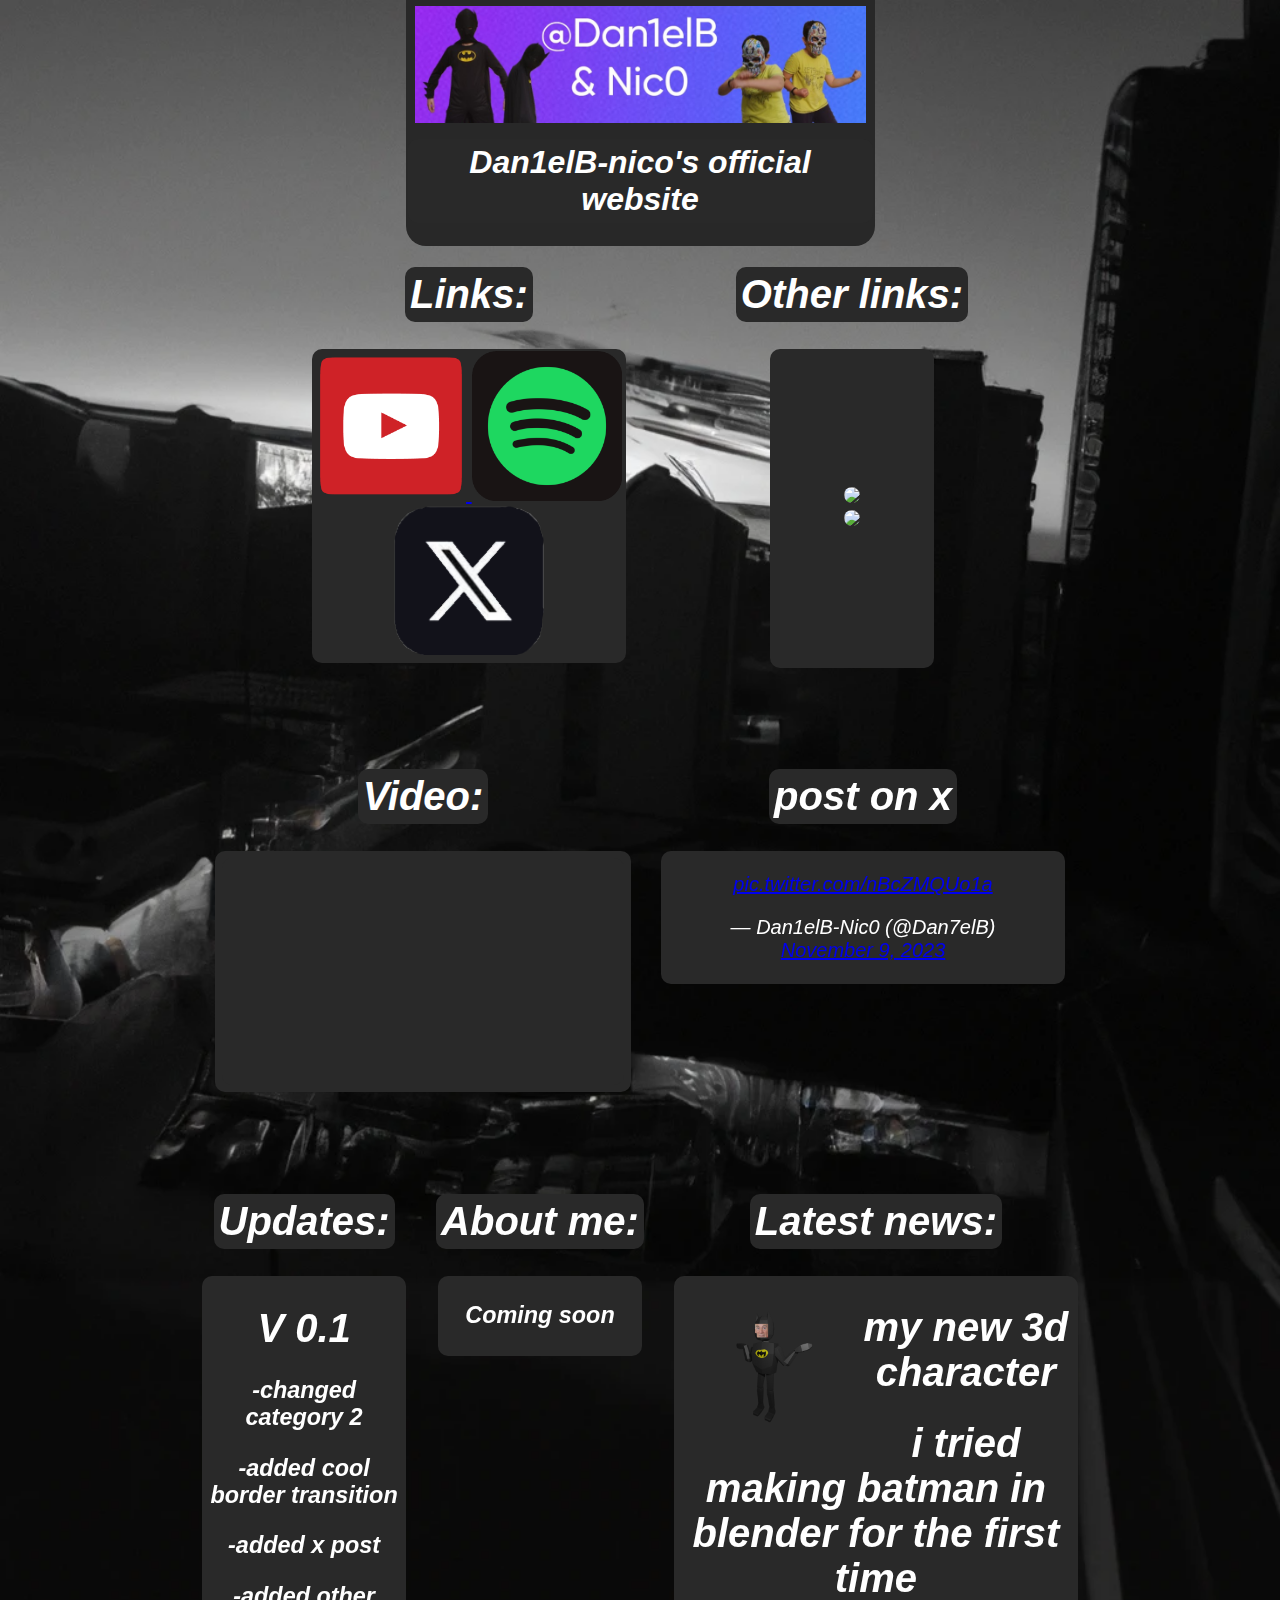
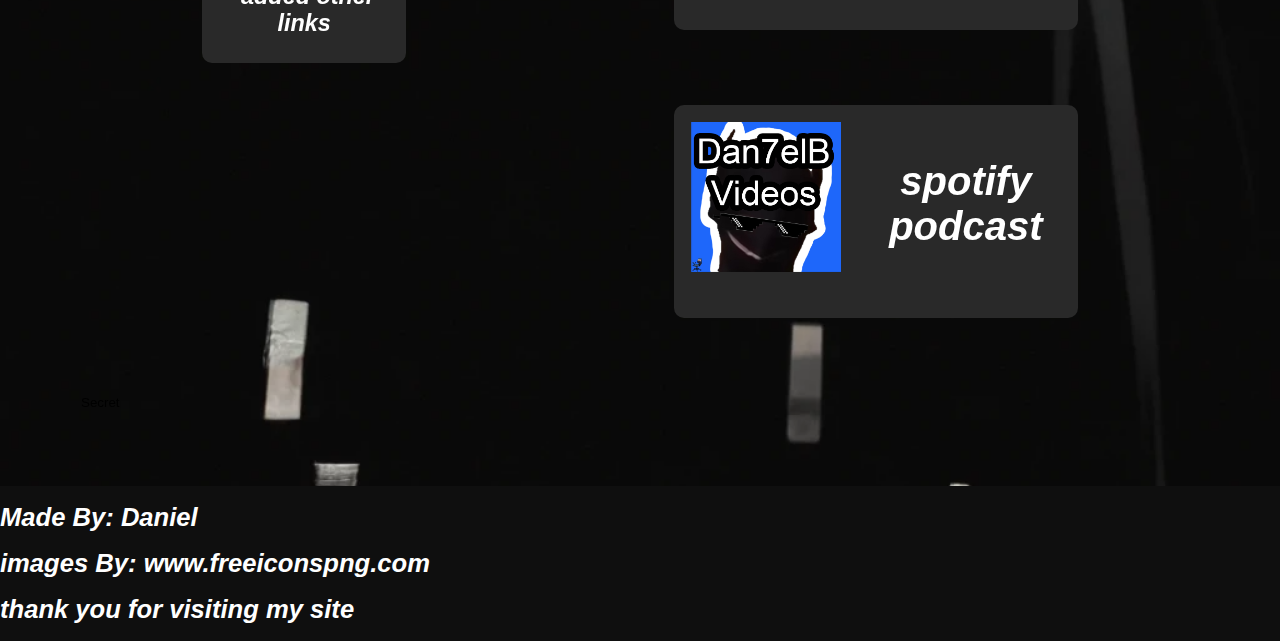
==== index.html @ 4e2b0eb5 "Update index.html" ====
<!DOCTYPE html>
<html>
<head>
  <title>Ufficial Website</title>
  <link rel="stylesheet" href="Storage/style.css">
</head>
<body>
  <header>
    <div class="margin3">
      <div class="div div1">
        <img src="Storage\Image\Banner.png" class="banner"></img>
        <h1 class="h1-important">Dan1elB-nico's official website</h1>
      </div>
    </div>
  </header>


  <main>
    <div class="art1">
      <div>
        <article>
          <h1 class="h1-important">Links:</h1>
        </article>


        <article>
          <div class="div div2">
            <a href="https://www.youtube.com/@Dan7elB">
              <img class="width" src="Storage\Image\youtube.png"></img>
            </a>
    
            <a href="https://open.spotify.com/user/kzgckiv419z70sb6kxlit9yr6">
              <img class="width" src="Storage\Image\spotify.png"></img>
            </a>

            <a href=" https://twitter.com/Dan7elB">
              <img class="width" src="Storage\Image\X.png"></img>
            </a>
            
          </div>
        </article>
       
      </div>

      <div class="margin2"></div>

      <div>
        <article>
          <h1 class="h1-important">Other links:</h1>
        </article>


        <article>
          <div class="div div8">
            <a href="https://open.spotify.com/show/6SaqHewLfD5gN9LzG7LWIS">
              <img class="width" src="https://i.scdn.co/image/ab67656300005f1f519f0939d4ef1edc9ee8c615"></img>
            </a>
    
            <a href="https://open.spotify.com/show/2igpweg3qX6PG7zAoNG6PL">
              <img class="width" src="https://i.scdn.co/image/ab67656300005f1f2e270c939f137bf1d97981a3"></img>
            </a>
            
          </div>
        </article>
        <div class="margin1"></div>
      </div>

    </div>

    <div class="art1">
      <div>
        <article>
          <h1 class="h1-important">Video:</h1>
        </article>

        <article class="div h1-important">
          <iframe class="iframe" title="YouTube video player"; frameborder="0"; src="https://www.youtube-nocookie.com/embed/dFrKfbM5sV0?si=D0dLoiXI0415oM3V" allow="accelerometer; clipboard-write; encrypted-media; gyroscope; picture-in-picture; web-share;" allowfullscreen></iframe>
        </article>
        <div class="margin1"></div>
      </div>

      <div>
        <article>
          <h1 class="h1-important">post on x</h1>
        </article>
        <article>
          <div class="div, div7">
            <blockquote class="twitter-tweet"><p lang="zxx" dir="ltr"><a href="https://t.co/nBcZMQUo1a">pic.twitter.com/nBcZMQUo1a</a></p>&mdash; Dan1elB-Nic0 (@Dan7elB) <a href="https://twitter.com/Dan7elB/status/1722598465379660147?ref_src=twsrc%5Etfw">November 9, 2023</a></blockquote> <script async src="https://platform.twitter.com/widgets.js" charset="utf-8"></script>
          </div>
        </article>
      </div>
    </div>


    <div class="art1">
      <div>
        <article>
          <h1 class="h1-important">Updates:</h1>
        </article>
        <article>
          <div class="div div6">
            <h1>V 0.1</h1>
            <h3>-changed category 2</h3>
            <h3>-added cool border transition</h3>
            <h3>-added x post</h3>
            <h3>-added other links</h3>
          </div>
          </article>
      </div>


      <div>
        <article>
          <h1 class="h1-important">About me:</h1>
        </article>
        <article>
          <div class="div div6">
            <h3>Coming soon</h3>
          </div>
        </article>
      </div>


      <div>
        <article>
          <h1 class="h1-important">Latest news:</h1>
        </article>

        <article>
          <div class="div div3">
            <a href="https://twitter.com/Dan7elB/status/1718539584403882373">
              <img class="img" src="Storage/Image/Idk.png"></img>
            </a>
            <h1>my new 3d character</h1>
            <h1>i tried making batman in blender for the first time</h1>
          </div>
        </article>

        <div class="margin1"></div>

        <article>
          <div class="div div3">
            <a href="https://open.spotify.com/show/2igpweg3qX6PG7zAoNG6PL">
              <img class="img" src="Storage/Image/spotify podcast.png"></img>
            </a>
            <h1 class="padding1">spotify podcast</h1>
            <h1></h1>
          </div>
        </article>
      </div>
      
    </div>
  </main>

  <div class="margin1">
    <button onclick="secret()"  class="secretButton">Secret</button>
  </div>



  <footer>
    <div class="art2">
      <div>
        <h1>Made By: Daniel</h1>
        <h1>images By: www.freeiconspng.com</h1>
      </div>
      <div>
        <h1>thank you for visiting my site</h1>

      </div>
  </div>
  </footer> 
  <script type="text/javascript" src="Storage/script.js"></script>
</body>
</html>
---- Storage/style.css ----
body{
    color: white;
    font-family: Arial;
    background-image:url("Image/Background2.png");
    background-size: cover;
    background-repeat: no-repeat;
    font-style: italic;
    margin: 0;
    background-attachment: fixed;
  }


  article{
    font-size: 20px;

    display: flex;
    justify-content: center;
    align-items: center;
    flex-direction: column;
    text-align: center;
  }
  footer{
    background-color: rgb(15,15,15);
    overflow: hidden;
    font-size: 80%;
  }

  .center{
    align-items:center;
    display:flex;
    justify-content:center;
    float:center;
    text-align: center;
  }
  .banner{
    height: 117px;
    position: relative;
    top: 10px;
    left: 7px;
    object-fit: cover;
  }
  .art1{
    gap: 30px;
    display: flex;
    justify-content: center;
    flex-wrap: wrap;
  }

  .div1{
    background-color: rgb(40,40,40);
    width:465px;
    padding: 0;
    border-bottom-left-radius: 20px;
    border-bottom-right-radius: 20px;
    transition: all 0.3s ease-in-out;
  }

  .div{
    border: 2px solid transparent;
    transition: all 0.3s ease;
  }

  .div:hover{
    border-color: #fff;

  } 

  .div2{
    background-color: rgb(41, 41, 41);
    width:310px;
    height: 310px;
    border-radius: 10px;
  }
  
  .div3{
    background-color: rgb(41, 41, 41);
    width:400px;
    border-radius: 10px;
    flex: wrap;
  }
  
  .div_6{
    display: flex;
    justify-content: center;
    flex-direction: column;
  }

  .div6{
    background-color: rgb(41, 41, 41);
    text-align: center;
    border-radius: 10px;
    width:200px;
    padding-top: 1px;
    padding-bottom: 1px;
  }

  .div7{
    background-color: rgb(41, 41, 41);
    text-align: center;
    border-radius: 10px;
    width: 400px;
    border: 2px solid transparent;;
  }
  .div8{
    display: flex;
    justify-content: center;
    align-items: center;
    flex-direction:column;
    flex-wrap: wrap;
    height: 315px;
    width: 160px;
    background-color: rgb(41, 41, 41);
    border-radius: 10px;
  }
  .img{
    width: 150px; 
    float:left; 
    padding: 15px;
  }
  .h1-important{
    background-color: rgb(41, 41, 41);
    padding: 5px;
    text-align: center;
    border-radius: 10px;
  }
  .iframe{ 
    width: 400px;
    height: 225px;
    background-color: rgb(41, 41, 41);
    padding: 1px;
    border-radius: 10px;
  }
  .padding1{
    padding-top: 25px;
    padding-bottom: 40px;
  }
  .padding2{
    background-color: red;
  }
  .margin1{
    margin: 75px;
  }
  .margin2{
    margin: 25px;
  }
  .margin3{
    display: flex;
    align-items:center;
    justify-content:center;
    height: 240px;
    overflow: visible;
  }
  .width{
    width: 150px;
    border-radius: 20px;
  }
  .h1-important{
    text-align: center;
  }
  .img2{
    position: absolute;
    top: 0px;
  }

  .secretButton{
    background-color: transparent;
    border: none;
  }
  .awidth{
    width: 180px;
  }
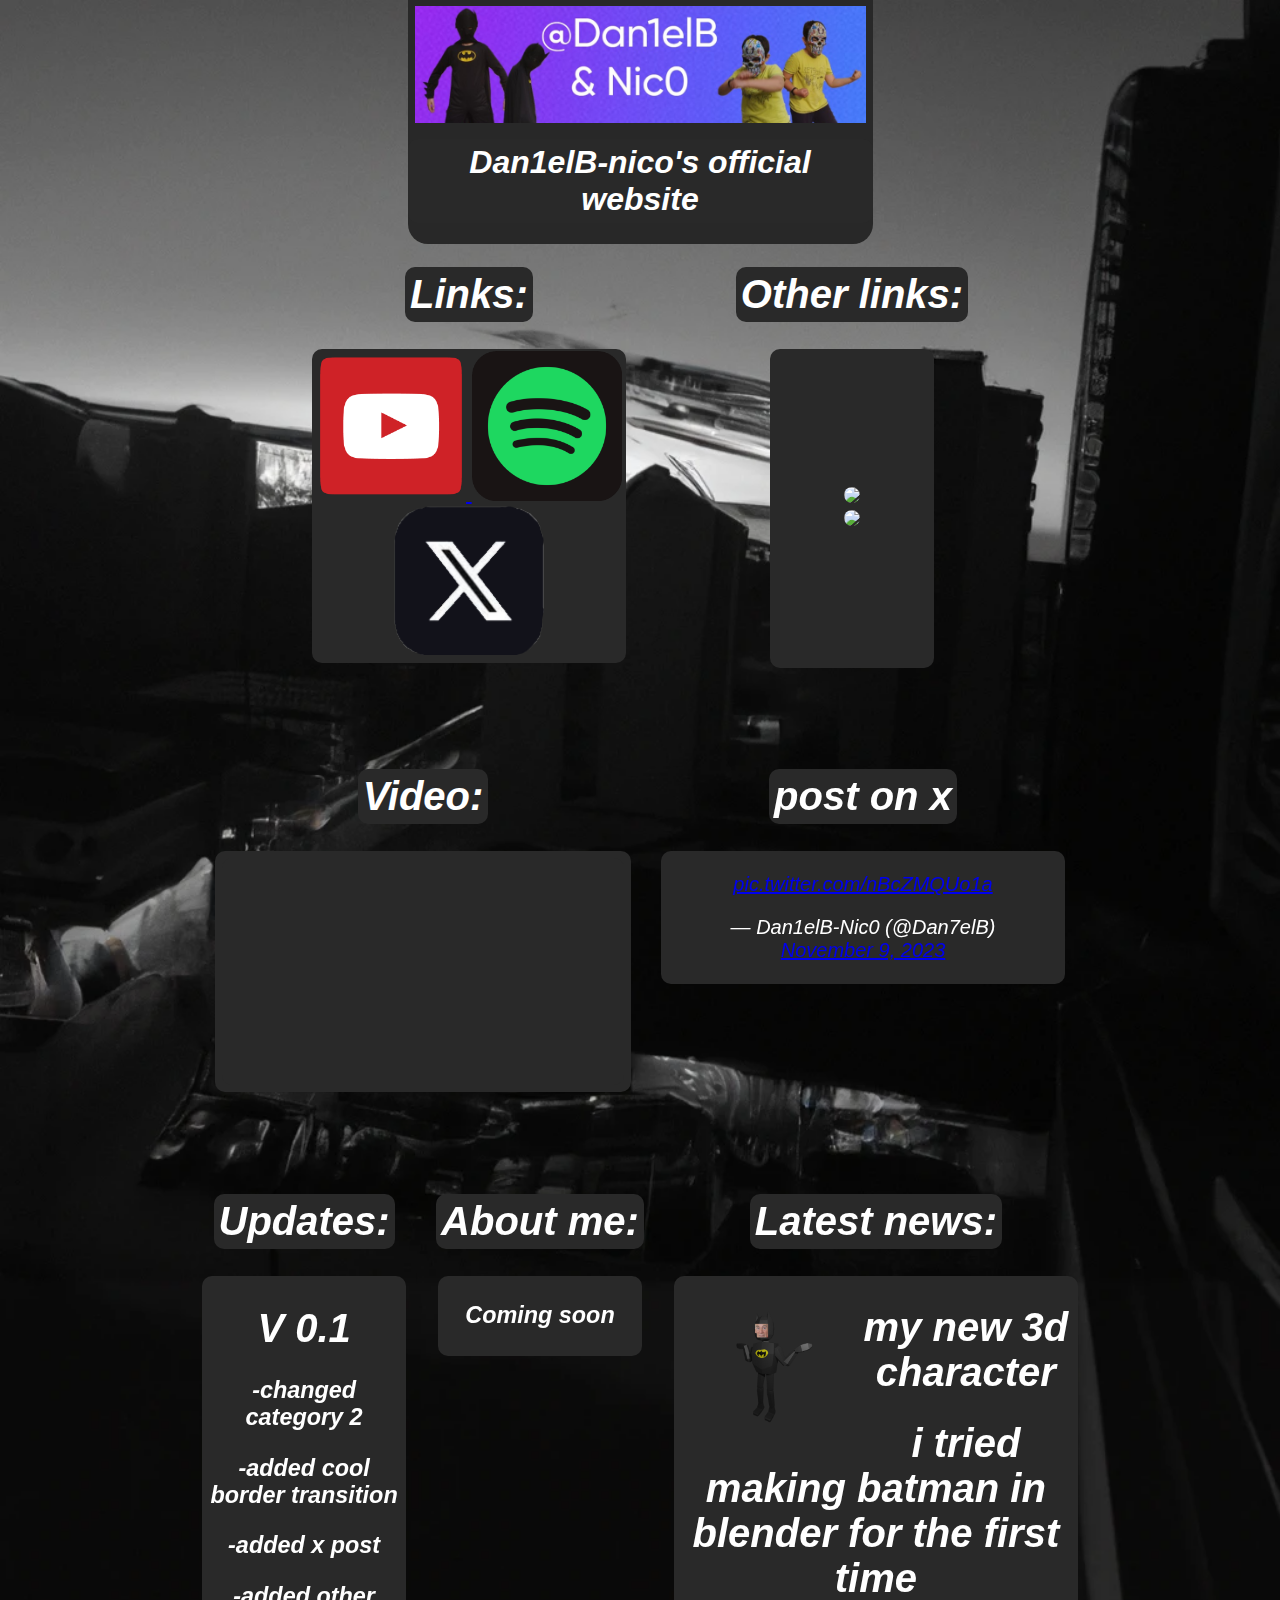
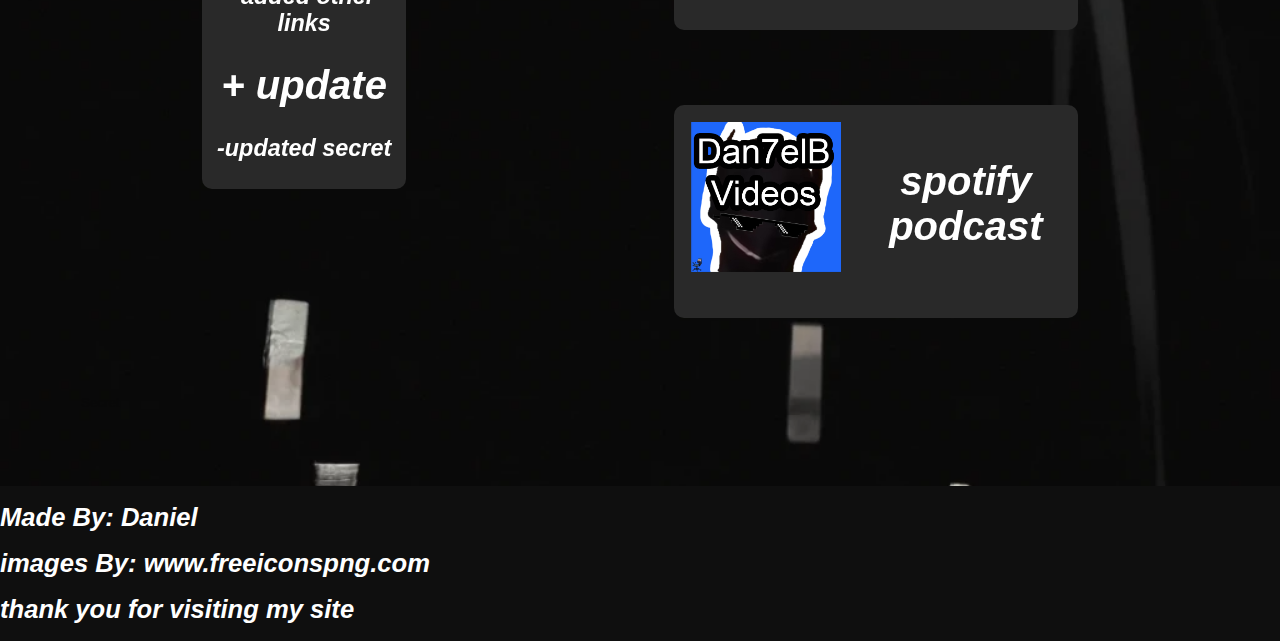
==== commit cb72e12d: "Add files via upload" ====
--- a/index.html
+++ b/index.html
@@ -7,7 +7,7 @@
 <body>
   <header>
     <div class="margin3">
-      <div class="div div1">
+      <div class="div1">
         <img src="Storage\Image\Banner.png" class="banner"></img>
         <h1 class="h1-important">Dan1elB-nico's official website</h1>
       </div>
@@ -16,8 +16,8 @@
 
 
   <main>
-    <div class="art1">
-      <div>
+    <div class="art1"> <!-- 1 -->
+      <div> <!-- links -->
         <article>
           <h1 class="h1-important">Links:</h1>
         </article>
@@ -44,7 +44,7 @@
 
       <div class="margin2"></div>
 
-      <div>
+      <div>  <!-- other links -->
         <article>
           <h1 class="h1-important">Other links:</h1>
         </article>
@@ -67,8 +67,8 @@
 
     </div>
 
-    <div class="art1">
-      <div>
+    <div class="art1"> <!-- 2 -->
+      <div> <!-- video -->
         <article>
           <h1 class="h1-important">Video:</h1>
         </article>
@@ -79,7 +79,7 @@
         <div class="margin1"></div>
       </div>
 
-      <div>
+      <div> <!-- post -->
         <article>
           <h1 class="h1-important">post on x</h1>
         </article>
@@ -91,9 +91,8 @@
       </div>
     </div>
 
-
-    <div class="art1">
-      <div>
+    <div class="art1"> <!-- 3 -->
+      <div> <!-- updates -->
         <article>
           <h1 class="h1-important">Updates:</h1>
         </article>
@@ -104,12 +103,14 @@
             <h3>-added cool border transition</h3>
             <h3>-added x post</h3>
             <h3>-added other links</h3>
+            <h1>+ update</h1>
+            <h3>-updated secret</h3>
           </div>
           </article>
       </div>
 
 
-      <div>
+      <div> <!-- about me -->
         <article>
           <h1 class="h1-important">About me:</h1>
         </article>
@@ -121,7 +122,7 @@
       </div>
 
 
-      <div>
+      <div> <!-- news -->
         <article>
           <h1 class="h1-important">Latest news:</h1>
         </article>
@@ -153,7 +154,7 @@
   </main>
 
   <div class="margin1">
-    <button onclick="secret()"  class="secretButton">Secret</button>
+    <button onclick="secret()" class="secretButton">Secret</button>
   </div>
 
 
@@ -172,4 +173,4 @@
   </footer> 
   <script type="text/javascript" src="Storage/script.js"></script>
 </body>
-</html>
+</html>--- a/Storage/style.css
+++ b/Storage/style.css
@@ -64,8 +64,7 @@
     border-color: #fff;
 
   } 
-
-  .div2{
+  .div2{ 
     background-color: rgb(41, 41, 41);
     width:310px;
     height: 310px;
@@ -165,6 +164,7 @@
   .secretButton{
     background-color: transparent;
     border: none;
+    opacity: 0.1;
   }
   .awidth{
     width: 180px;
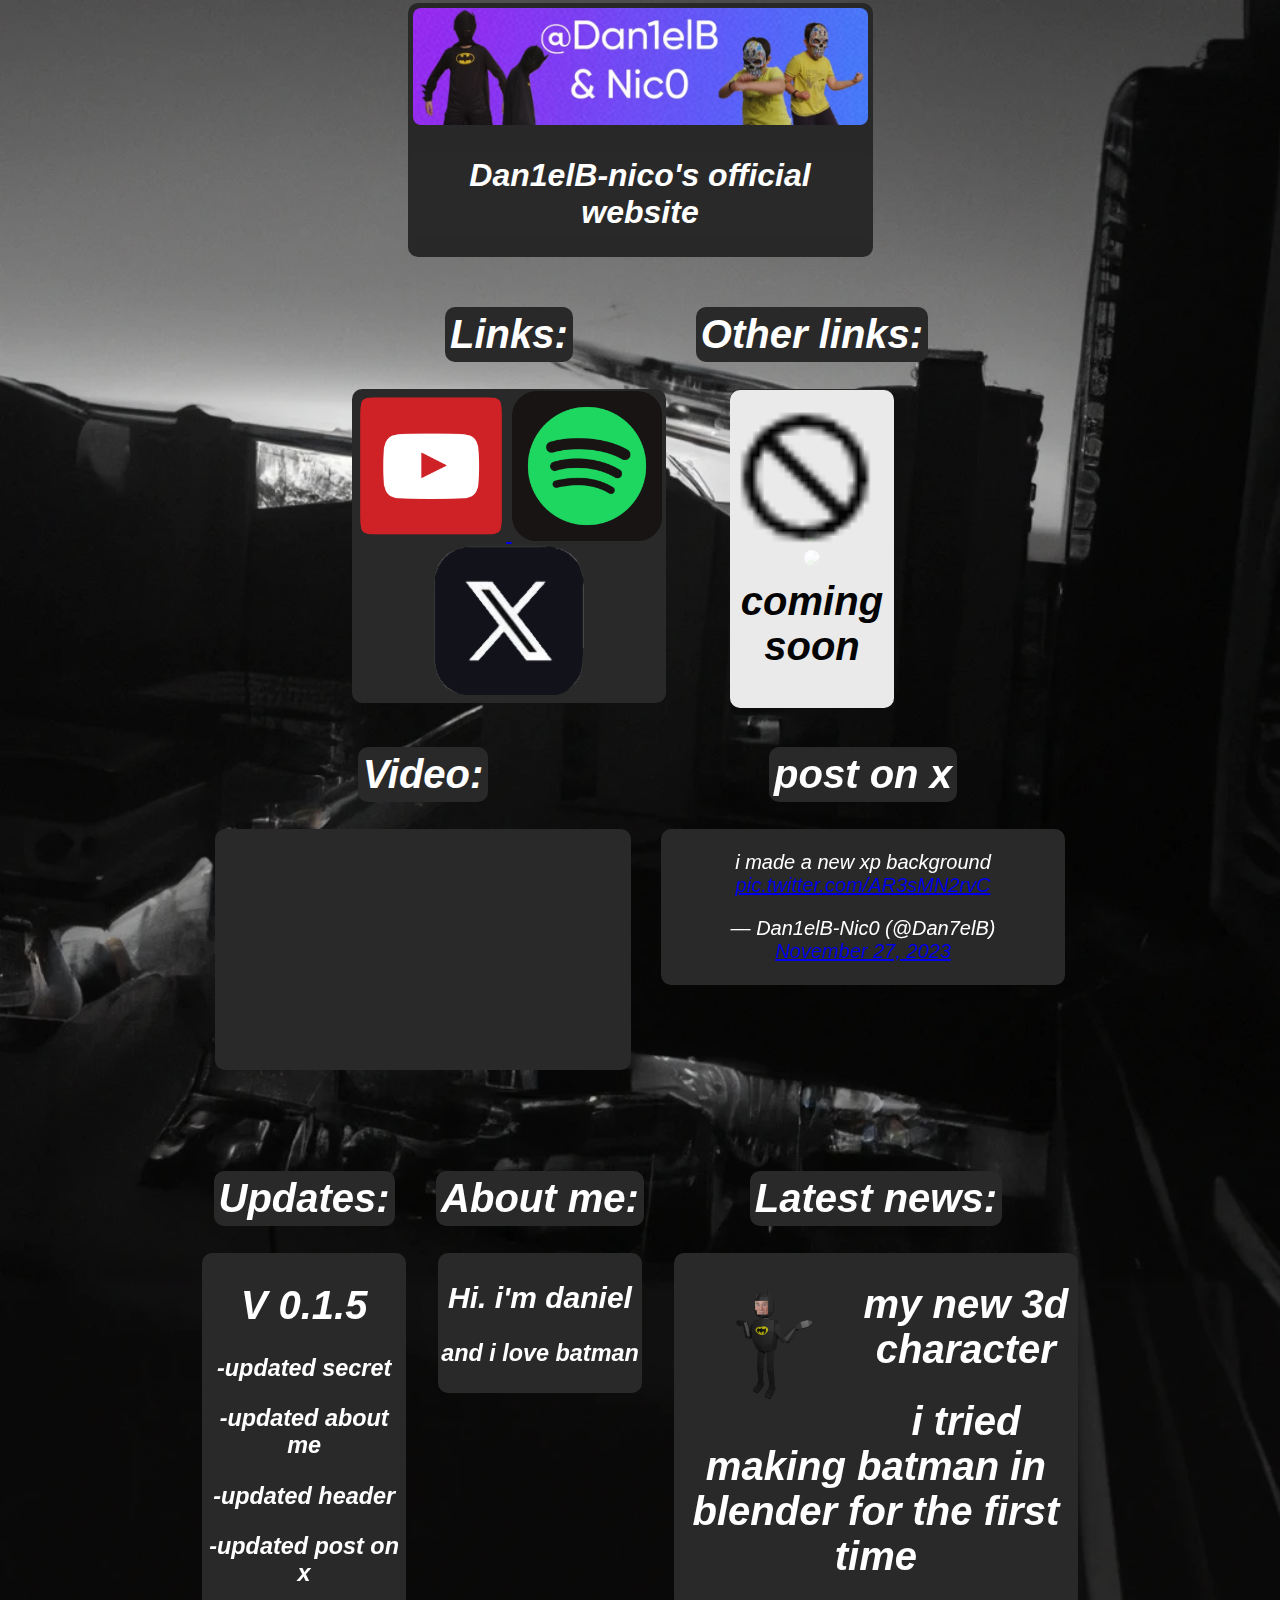
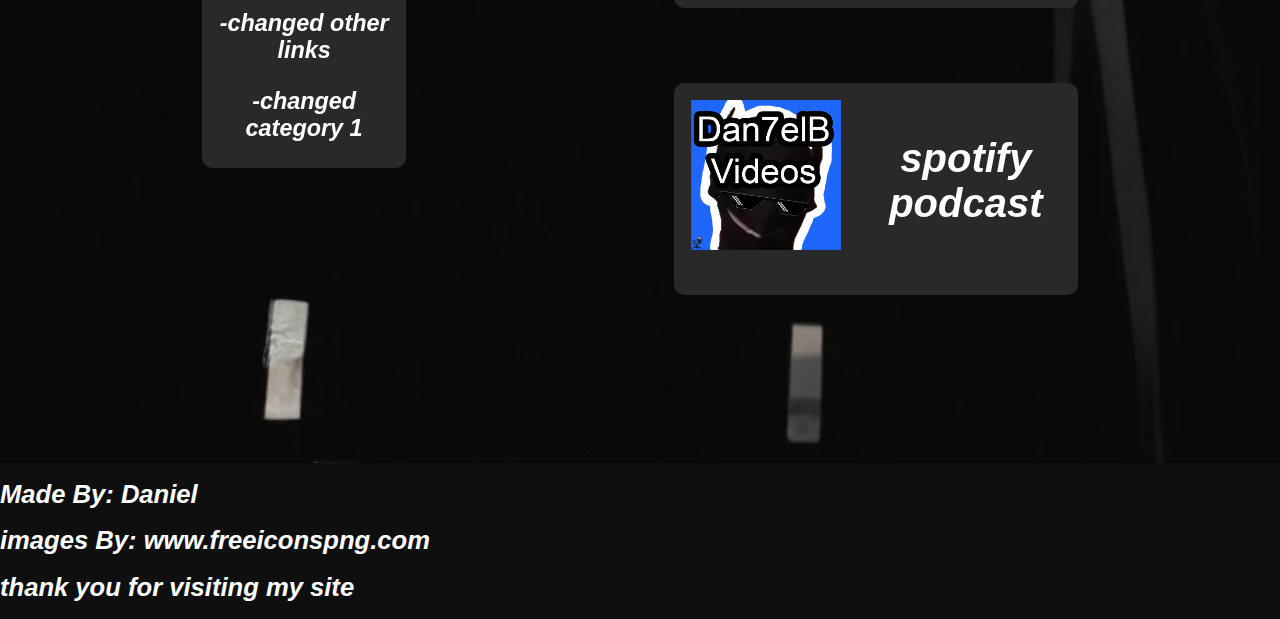
==== commit f30c0fb4: "Add files via upload" ====
--- a/index.html
+++ b/index.html
@@ -26,15 +26,15 @@
         <article>
           <div class="div div2">
             <a href="https://www.youtube.com/@Dan7elB">
-              <img class="width" src="Storage\Image\youtube.png"></img>
+              <img class="link_img" src="Storage\Image\youtube.png"></img>
             </a>
     
             <a href="https://open.spotify.com/user/kzgckiv419z70sb6kxlit9yr6">
-              <img class="width" src="Storage\Image\spotify.png"></img>
+              <img class="link_img" src="Storage\Image\spotify.png"></img>
             </a>
 
             <a href=" https://twitter.com/Dan7elB">
-              <img class="width" src="Storage\Image\X.png"></img>
+              <img class="link_img" src="Storage\Image\X.png"></img>
             </a>
             
           </div>
@@ -42,9 +42,7 @@
        
       </div>
 
-      <div class="margin2"></div>
-
-      <div>  <!-- other links -->
+      <div class="special_div8">  <!-- other links -->
         <article>
           <h1 class="h1-important">Other links:</h1>
         </article>
@@ -52,17 +50,22 @@
 
         <article>
           <div class="div div8">
-            <a href="https://open.spotify.com/show/6SaqHewLfD5gN9LzG7LWIS">
-              <img class="width" src="https://i.scdn.co/image/ab67656300005f1f519f0939d4ef1edc9ee8c615"></img>
+            <a href="#">
+              <img class="link_img" src="https://i.scdn.co/image/ab67656300005f1f519f0939d4ef1edc9ee8c615"></img>
             </a>
     
-            <a href="https://open.spotify.com/show/2igpweg3qX6PG7zAoNG6PL">
-              <img class="width" src="https://i.scdn.co/image/ab67656300005f1f2e270c939f137bf1d97981a3"></img>
+            <a href="#">
+              <img class="link_img" src="https://i.scdn.co/image/ab67656300005f1f2e270c939f137bf1d97981a3"></img>
             </a>
             
           </div>
+
+          <div class="blockblack1">
+            <img class="blockblack1_img" src="Storage/Image/block_icon.png">
+            <h1>coming soon</h1>
+          </div>
         </article>
-        <div class="margin1"></div>
+
       </div>
 
     </div>
@@ -84,8 +87,8 @@
           <h1 class="h1-important">post on x</h1>
         </article>
         <article>
-          <div class="div, div7">
-            <blockquote class="twitter-tweet"><p lang="zxx" dir="ltr"><a href="https://t.co/nBcZMQUo1a">pic.twitter.com/nBcZMQUo1a</a></p>&mdash; Dan1elB-Nic0 (@Dan7elB) <a href="https://twitter.com/Dan7elB/status/1722598465379660147?ref_src=twsrc%5Etfw">November 9, 2023</a></blockquote> <script async src="https://platform.twitter.com/widgets.js" charset="utf-8"></script>
+          <div class="div div9">
+            <blockquote class="twitter-tweet"><p lang="en" dir="ltr">i made a new xp background <a href="https://t.co/AR3sMN2rvC">pic.twitter.com/AR3sMN2rvC</a></p>&mdash; Dan1elB-Nic0 (@Dan7elB) <a href="https://twitter.com/Dan7elB/status/1729193395720171766?ref_src=twsrc%5Etfw">November 27, 2023</a></blockquote> <script async src="https://platform.twitter.com/widgets.js" charset="utf-8"></script>
           </div>
         </article>
       </div>
@@ -98,13 +101,13 @@
         </article>
         <article>
           <div class="div div6">
-            <h1>V 0.1</h1>
-            <h3>-changed category 2</h3>
-            <h3>-added cool border transition</h3>
-            <h3>-added x post</h3>
-            <h3>-added other links</h3>
-            <h1>+ update</h1>
+            <h1>V 0.1.5</h1>
             <h3>-updated secret</h3>
+            <h3>-updated about me</h3>
+            <h3>-updated header</h3>
+            <h3>-updated post on x</h3>
+            <h3>-changed other links</h3>
+            <h3>-changed category 1</h3>
           </div>
           </article>
       </div>
@@ -116,7 +119,8 @@
         </article>
         <article>
           <div class="div div6">
-            <h3>Coming soon</h3>
+            <h2>Hi. i'm daniel</h2>
+            <h3>and i love batman</h3>
           </div>
         </article>
       </div>
--- a/Storage/style.css
+++ b/Storage/style.css
@@ -7,12 +7,23 @@
     font-style: italic;
     margin: 0;
     background-attachment: fixed;
-  }
-
-
+	
+  }
+
+  main{
+	margin-top: 40px;
+  }
+
+  header{
+	position: relative;
+    top: 10px;
+    left: 0;
+    -webkit-box-shadow: 0px #000000; 
+	border: 30px;
+  }
+  
   article{
     font-size: 20px;
-
     display: flex;
     justify-content: center;
     align-items: center;
@@ -33,10 +44,10 @@
     text-align: center;
   }
   .banner{
+    border-radius: 8px;
     height: 117px;
     position: relative;
-    top: 10px;
-    left: 7px;
+    margin: 5px;
     object-fit: cover;
   }
   .art1{
@@ -47,11 +58,15 @@
   }
 
   .div1{
+    display: flex;
+    justify-content: center;
+    flex-direction: column;
+
+    margin: 10px;
+
     background-color: rgb(40,40,40);
     width:465px;
-    padding: 0;
-    border-bottom-left-radius: 20px;
-    border-bottom-right-radius: 20px;
+    border-radius: 10px;
     transition: all 0.3s ease-in-out;
   }
 
@@ -92,13 +107,10 @@
     padding-top: 1px;
     padding-bottom: 1px;
   }
-
-  .div7{
-    background-color: rgb(41, 41, 41);
-    text-align: center;
-    border-radius: 10px;
-    width: 400px;
-    border: 2px solid transparent;;
+  .twitter-tweet{
+    text-align: center;
+    border-radius: 10px;
+    
   }
   .div8{
     display: flex;
@@ -111,6 +123,14 @@
     background-color: rgb(41, 41, 41);
     border-radius: 10px;
   }
+
+  .div9{
+    background-color: rgb(41, 41, 41);
+    width:400px;
+    border-radius: 10px;
+    flex: wrap;
+  }
+
   .img{
     width: 150px; 
     float:left; 
@@ -149,16 +169,35 @@
     height: 240px;
     overflow: visible;
   }
-  .width{
+  .link_img{
+    border-radius: 20px;
     width: 150px;
-    border-radius: 20px;
+
   }
   .h1-important{
     text-align: center;
   }
-  .img2{
-    position: absolute;
-    top: 0px;
+
+  .blockblack1{
+    display: flex;
+    justify-content: center;
+    flex-direction: column;
+    text-align: center;
+    color:  black;
+    opacity: 0.9;
+    background-color: rgb(255, 255, 255);
+    width: 150px;
+    height: 150px;
+    position: relative;
+    top: -318px;
+    
+    height: 318px;
+    width: 164px;
+    border-radius: 10px;
+  }
+  .blockblack1_img{
+    width: 150px;
+    height: 150px;
   }
 
   .secretButton{
@@ -168,4 +207,7 @@
   }
   .awidth{
     width: 180px;
+  }
+  .special_div8{
+    height: 440px;
   }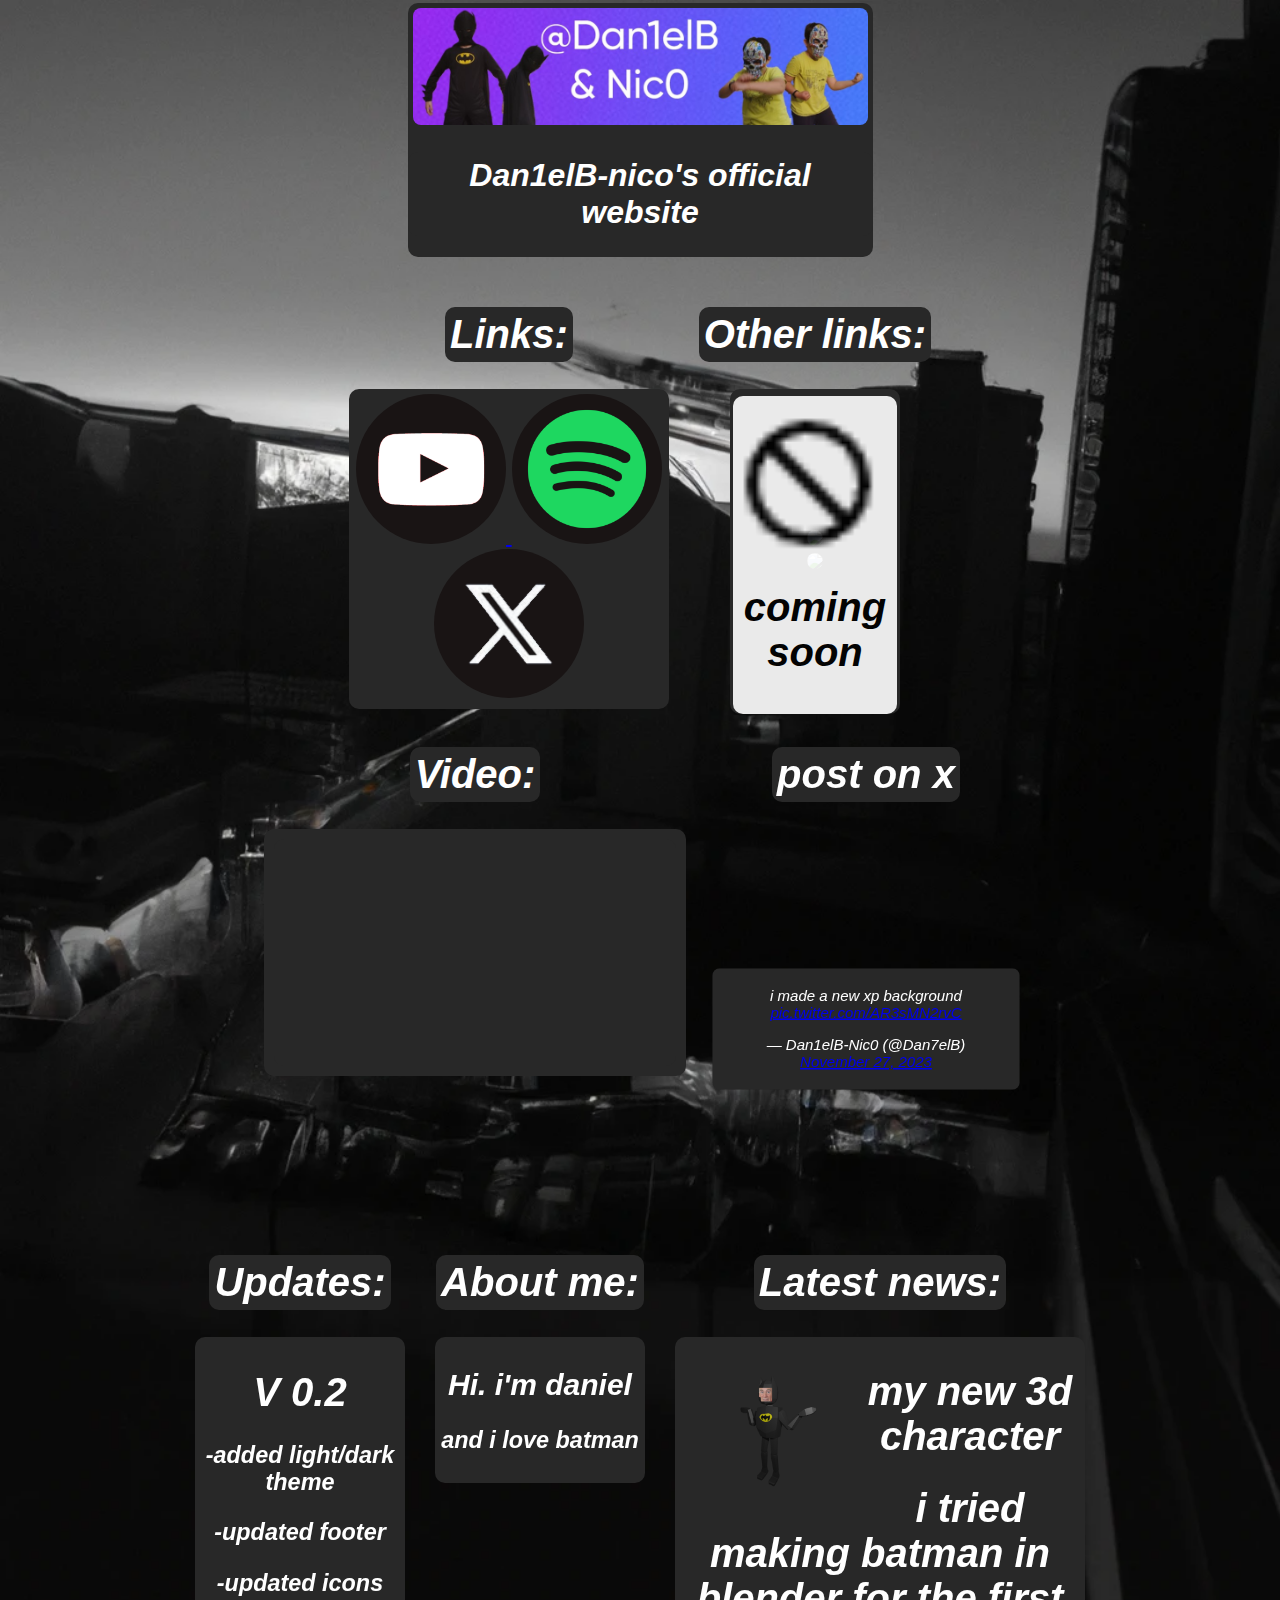
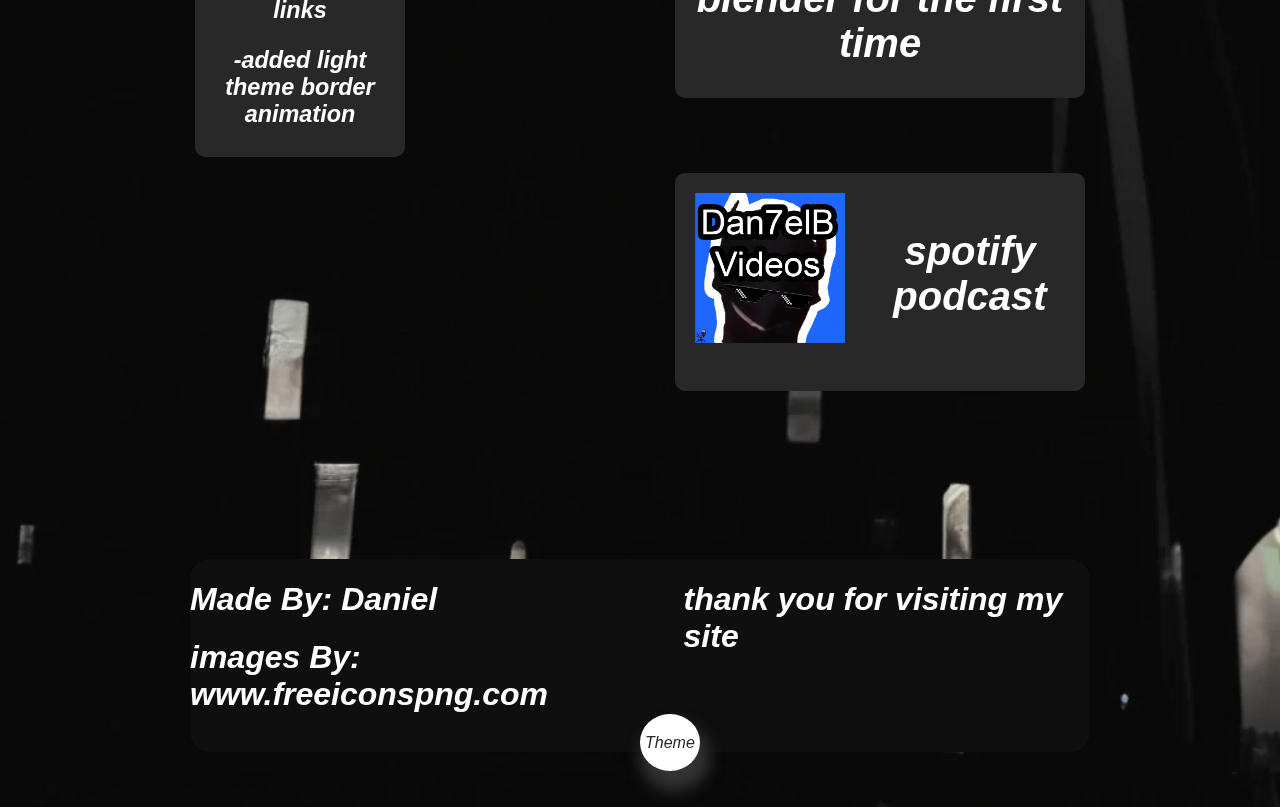
==== commit 455b1b45: "Add files via upload" ====
--- a/index.html
+++ b/index.html
@@ -5,6 +5,7 @@
   <link rel="stylesheet" href="Storage/style.css">
 </head>
 <body>
+<input style="display: none;" type="checkbox" id="theme">
   <header>
     <div class="margin3">
       <div class="div1">
@@ -86,7 +87,7 @@
         <article>
           <h1 class="h1-important">post on x</h1>
         </article>
-        <article>
+        <article class="x-post">
           <div class="div div9">
             <blockquote class="twitter-tweet"><p lang="en" dir="ltr">i made a new xp background <a href="https://t.co/AR3sMN2rvC">pic.twitter.com/AR3sMN2rvC</a></p>&mdash; Dan1elB-Nic0 (@Dan7elB) <a href="https://twitter.com/Dan7elB/status/1729193395720171766?ref_src=twsrc%5Etfw">November 27, 2023</a></blockquote> <script async src="https://platform.twitter.com/widgets.js" charset="utf-8"></script>
           </div>
@@ -101,13 +102,11 @@
         </article>
         <article>
           <div class="div div6">
-            <h1>V 0.1.5</h1>
-            <h3>-updated secret</h3>
-            <h3>-updated about me</h3>
-            <h3>-updated header</h3>
-            <h3>-updated post on x</h3>
-            <h3>-changed other links</h3>
-            <h3>-changed category 1</h3>
+            <h1>V 0.2</h1>
+            <h3>-added light/dark theme</h3>
+			<h3>-updated footer</h3>
+			<h3>-updated icons links</h3>
+			<h3>-added light theme border animation</h3>
           </div>
           </article>
       </div>
@@ -164,8 +163,11 @@
 
 
   <footer>
+  <input style="display: none;" type="checkbox" id="theme">
     <div class="art2">
-      <div>
+	  
+      
+	  <div>
         <h1>Made By: Daniel</h1>
         <h1>images By: www.freeiconspng.com</h1>
       </div>
@@ -173,7 +175,10 @@
         <h1>thank you for visiting my site</h1>
 
       </div>
-  </div>
+  	  
+	</div>
+	<label class="label" for="theme">Theme</label>
+
   </footer> 
   <script type="text/javascript" src="Storage/script.js"></script>
 </body>
--- a/Storage/style.css
+++ b/Storage/style.css
@@ -1,5 +1,22 @@
+  :root{
+	--textcolor: white;
+	--color1: rgb(40,40,40);
+	--color2: rgb(15,15,15);
+  }
+
+  input:checked~*{
+	--textcolor: black;
+    --color1: white;
+	--color2: rgb(230,230,230);
+  }
+  
+  
   body{
-    color: white;
+	display: flex;
+	justify-content: center;
+	align-items:center;
+	flex-direction: column;
+	
     font-family: Arial;
     background-image:url("Image/Background2.png");
     background-size: cover;
@@ -18,7 +35,6 @@
 	position: relative;
     top: 10px;
     left: 0;
-    -webkit-box-shadow: 0px #000000; 
 	border: 30px;
   }
   
@@ -31,9 +47,17 @@
     text-align: center;
   }
   footer{
-    background-color: rgb(15,15,15);
-    overflow: hidden;
-    font-size: 80%;
+    background-color: var(--color2);
+	border-radius: 20px;
+	margin-bottom: 55px;
+	min-width: 200px;
+	max-width: 900px;
+  }
+
+  label{
+	background-color: var(--textcolor);
+    height:50px;
+    width:50px;
   }
 
   .center{
@@ -58,36 +82,37 @@
   }
 
   .div1{
+
     display: flex;
     justify-content: center;
     flex-direction: column;
 
     margin: 10px;
 
-    background-color: rgb(40,40,40);
+    background-color: var(--color1);
     width:465px;
     border-radius: 10px;
     transition: all 0.3s ease-in-out;
   }
 
   .div{
-    border: 2px solid transparent;
+	color: var(--textcolor);
+    border: 5px solid transparent;
     transition: all 0.3s ease;
   }
 
   .div:hover{
-    border-color: #fff;
-
+    border-color: var(--textcolor);
   } 
   .div2{ 
-    background-color: rgb(41, 41, 41);
+    background-color: var(--color1);
     width:310px;
     height: 310px;
     border-radius: 10px;
   }
   
   .div3{
-    background-color: rgb(41, 41, 41);
+    background-color: var(--color1);
     width:400px;
     border-radius: 10px;
     flex: wrap;
@@ -100,7 +125,7 @@
   }
 
   .div6{
-    background-color: rgb(41, 41, 41);
+    background-color: var(--color1);
     text-align: center;
     border-radius: 10px;
     width:200px;
@@ -110,7 +135,6 @@
   .twitter-tweet{
     text-align: center;
     border-radius: 10px;
-    
   }
   .div8{
     display: flex;
@@ -120,15 +144,22 @@
     flex-wrap: wrap;
     height: 315px;
     width: 160px;
-    background-color: rgb(41, 41, 41);
-    border-radius: 10px;
-  }
-
+    background-color: var(--color1);
+    border-radius: 10px;
+  }
+
+  .x-post{
+	width: 300px;
+	height: 400px;
+  }
+  
   .div9{
-    background-color: rgb(41, 41, 41);
+	transform:scale(0.75);
+    background-color: var(--color1);
     width:400px;
     border-radius: 10px;
     flex: wrap;
+
   }
 
   .img{
@@ -137,15 +168,16 @@
     padding: 15px;
   }
   .h1-important{
-    background-color: rgb(41, 41, 41);
+	color: var(--textcolor);
     padding: 5px;
     text-align: center;
     border-radius: 10px;
+	background-color: var(--color1);
   }
   .iframe{ 
     width: 400px;
     height: 225px;
-    background-color: rgb(41, 41, 41);
+    background-color: var(--color1);
     padding: 1px;
     border-radius: 10px;
   }
@@ -167,10 +199,10 @@
     align-items:center;
     justify-content:center;
     height: 240px;
-    overflow: visible;
+
   }
   .link_img{
-    border-radius: 20px;
+    border-radius: 50%;
     width: 150px;
 
   }
@@ -210,4 +242,22 @@
   }
   .special_div8{
     height: 440px;
-  }+  }
+  
+.label{
+    background: var(--textcolor);
+	border-radius: 50%;
+	padding: 20px 5px 20px 5px;
+	width: 50px;
+	color: var(--color1);
+	box-shadow: 5px 15px 15px 5px #333333;
+	justify-content: flex-end;
+	position: relative;
+	left:50%;
+  }
+
+.art2{
+	display:flex;
+	justify-content: center;
+	color: var(--textcolor);
+}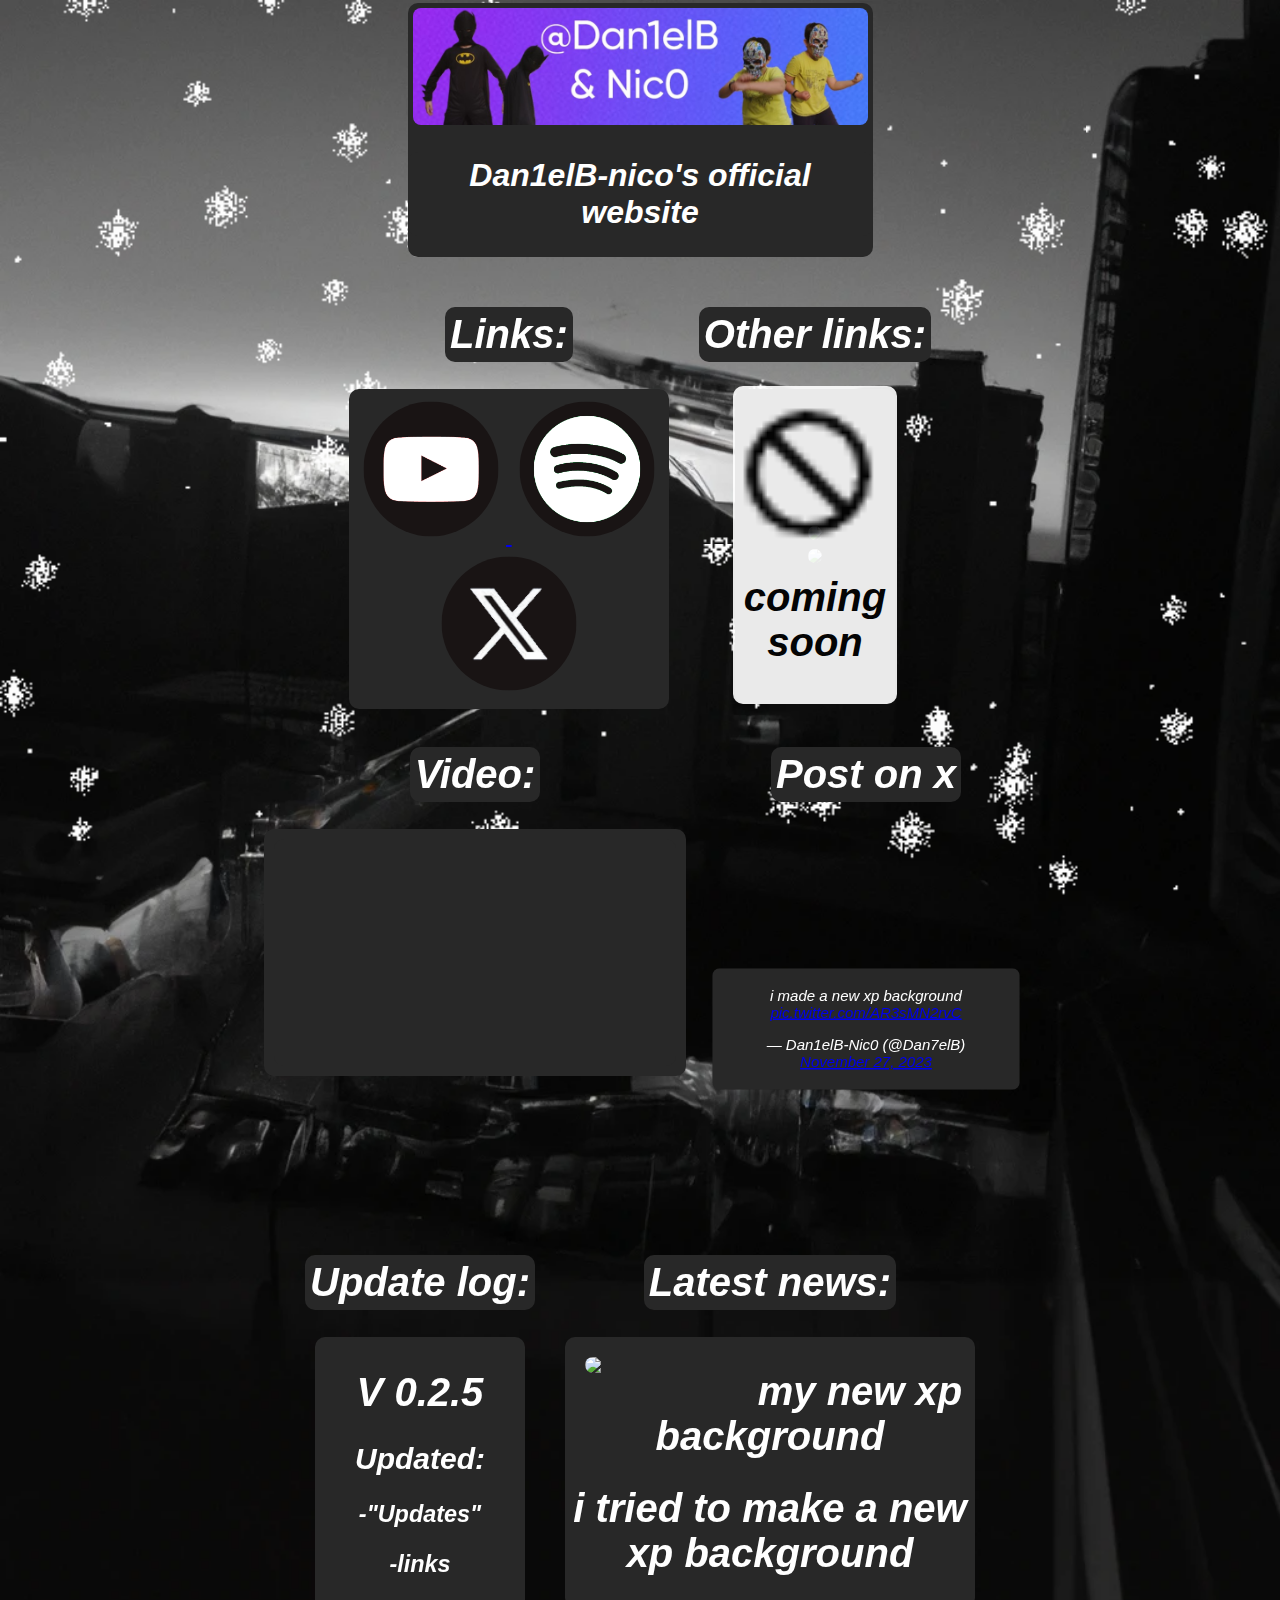
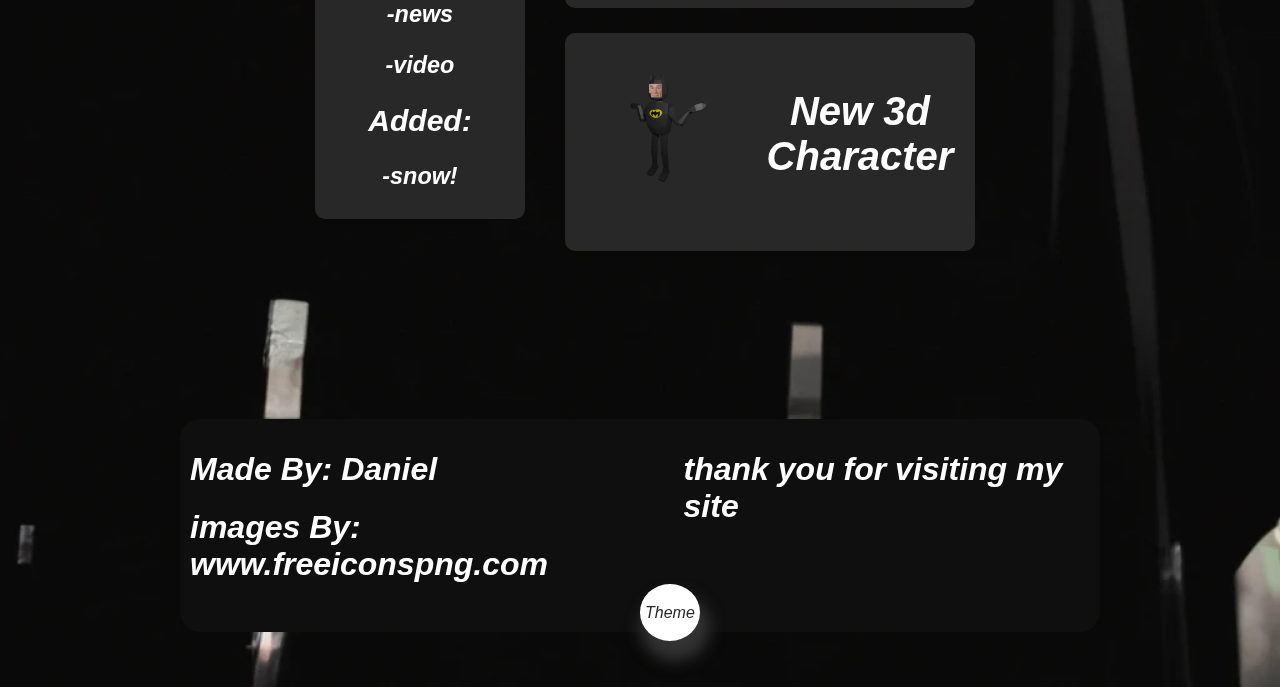
==== commit 4d5b67b6: "Add files via upload" ====
--- a/index.html
+++ b/index.html
@@ -5,181 +5,179 @@
   <link rel="stylesheet" href="Storage/style.css">
 </head>
 <body>
+
 <input style="display: none;" type="checkbox" id="theme">
-  <header>
-    <div class="margin3">
-      <div class="div1">
-        <img src="Storage\Image\Banner.png" class="banner"></img>
-        <h1 class="h1-important">Dan1elB-nico's official website</h1>
-      </div>
-    </div>
-  </header>
+
+<div class="snow"></div>
 
 
-  <main>
-    <div class="art1"> <!-- 1 -->
-      <div> <!-- links -->
-        <article>
-          <h1 class="h1-important">Links:</h1>
-        </article>
+
+    <header>
+      <div class="margin3">
+        <div class="div1">
+          <img src="Storage\Image\Banner.png" class="banner"></img>
+          <h1 class="h1-important">Dan1elB-nico's official website</h1>
+        </div>
+      </div>
+    </header>
 
 
-        <article>
-          <div class="div div2">
-            <a href="https://www.youtube.com/@Dan7elB">
-              <img class="link_img" src="Storage\Image\youtube.png"></img>
-            </a>
-    
-            <a href="https://open.spotify.com/user/kzgckiv419z70sb6kxlit9yr6">
-              <img class="link_img" src="Storage\Image\spotify.png"></img>
-            </a>
-
-            <a href=" https://twitter.com/Dan7elB">
-              <img class="link_img" src="Storage\Image\X.png"></img>
-            </a>
-            
-          </div>
-        </article>
-       
-      </div>
-
-      <div class="special_div8">  <!-- other links -->
-        <article>
-          <h1 class="h1-important">Other links:</h1>
-        </article>
+    <main>
+      <div class="art1"> <!-- 1 -->
+        <div> <!-- links -->
+          <article>
+            <h1 class="h1-important">Links:</h1>
+          </article>
 
 
-        <article>
-          <div class="div div8">
-            <a href="#">
-              <img class="link_img" src="https://i.scdn.co/image/ab67656300005f1f519f0939d4ef1edc9ee8c615"></img>
-            </a>
-    
-            <a href="#">
-              <img class="link_img" src="https://i.scdn.co/image/ab67656300005f1f2e270c939f137bf1d97981a3"></img>
-            </a>
-            
-          </div>
+          <article>
+            <div class="div div2">
+              <a href="https://www.youtube.com/@Dan7elB">
+                <img class="link_img" src="Storage\Image\youtube.png"></img>
+              </a>
+      
+              <a href="https://open.spotify.com/user/kzgckiv419z70sb6kxlit9yr6">
+                <img class="link_img" src="Storage\Image\spotify.png"></img>
+              </a>
 
-          <div class="blockblack1">
-            <img class="blockblack1_img" src="Storage/Image/block_icon.png">
-            <h1>coming soon</h1>
-          </div>
-        </article>
+              <a href=" https://twitter.com/Dan7elB">
+                <img class="link_img" src="Storage\Image\X.png"></img>
+              </a>
+              
+            </div>
+          </article>
+        
+        </div>
+
+        <div class="special_div8">  <!-- other links -->
+          <article>
+            <h1 class="h1-important">Other links:</h1>
+          </article>
+
+
+          <article>
+            <div class="div8">
+              <a href="#">
+                <img class="link_img" src="https://i.scdn.co/image/ab67656300005f1f519f0939d4ef1edc9ee8c615"></img>
+              </a>
+      
+              <a href="#">
+                <img class="link_img" src="https://i.scdn.co/image/ab67656300005f1f2e270c939f137bf1d97981a3"></img>
+              </a>
+              
+            </div>
+
+            <div class="blockblack1">
+              <img class="blockblack1_img" src="Storage/Image/block_icon.png">
+              <h1>coming soon</h1>
+            </div>
+          </article>
+
+        </div>
 
       </div>
 
-    </div>
+      <div class="art1"> <!-- 2 -->
+        <div> <!-- video -->
+          <article>
+            <h1 class="h1-important">Video:</h1>
+          </article>
 
-    <div class="art1"> <!-- 2 -->
-      <div> <!-- video -->
-        <article>
-          <h1 class="h1-important">Video:</h1>
-        </article>
+          <article class="div h1-important">
+            <iframe src="https://www.youtube-nocookie.com/embed/kQIsXLVyXNg?si=Nz4r6MQL5KNnR25w" class="iframe" title="YouTube video player" frameborder="0" allow="accelerometer; autoplay; clipboard-write; encrypted-media; gyroscope; picture-in-picture; web-share" allowfullscreen></iframe>
+      </article>
+          <div class="margin1"></div>
+        </div>
 
-        <article class="div h1-important">
-          <iframe class="iframe" title="YouTube video player"; frameborder="0"; src="https://www.youtube-nocookie.com/embed/dFrKfbM5sV0?si=D0dLoiXI0415oM3V" allow="accelerometer; clipboard-write; encrypted-media; gyroscope; picture-in-picture; web-share;" allowfullscreen></iframe>
-        </article>
-        <div class="margin1"></div>
+        <div> <!-- post -->
+          <article>
+            <h1 class="h1-important">Post on x</h1>
+          </article>
+          <article class="x-post">
+            <div class="div div9">
+              <blockquote class="twitter-tweet"><p lang="en" dir="ltr">i made a new xp background <a href="https://t.co/AR3sMN2rvC">pic.twitter.com/AR3sMN2rvC</a></p>&mdash; Dan1elB-Nic0 (@Dan7elB) <a href="https://twitter.com/Dan7elB/status/1729193395720171766?ref_src=twsrc%5Etfw">November 27, 2023</a></blockquote> <script async src="https://platform.twitter.com/widgets.js" charset="utf-8"></script>
+            </div>
+          </article>
+        </div>
       </div>
 
-      <div> <!-- post -->
-        <article>
-          <h1 class="h1-important">post on x</h1>
-        </article>
-        <article class="x-post">
-          <div class="div div9">
-            <blockquote class="twitter-tweet"><p lang="en" dir="ltr">i made a new xp background <a href="https://t.co/AR3sMN2rvC">pic.twitter.com/AR3sMN2rvC</a></p>&mdash; Dan1elB-Nic0 (@Dan7elB) <a href="https://twitter.com/Dan7elB/status/1729193395720171766?ref_src=twsrc%5Etfw">November 27, 2023</a></blockquote> <script async src="https://platform.twitter.com/widgets.js" charset="utf-8"></script>
-          </div>
-        </article>
-      </div>
-    </div>
-
-    <div class="art1"> <!-- 3 -->
-      <div> <!-- updates -->
-        <article>
-          <h1 class="h1-important">Updates:</h1>
-        </article>
-        <article>
-          <div class="div div6">
-            <h1>V 0.2</h1>
-            <h3>-added light/dark theme</h3>
-			<h3>-updated footer</h3>
-			<h3>-updated icons links</h3>
-			<h3>-added light theme border animation</h3>
-          </div>
+      <div class="art1"> <!-- 3 -->
+        <div> <!-- updates -->
+          <article>
+            <h1 class="h1-important">Update log:</h1>
           </article>
-      </div>
+          <article>
+            <div class="div div6">
+              <h1>V 0.2.5</h1>
+        <h2>Updated:</h2>
+              <h3>-"Updates"</h3>
+        <h3>-links</h3>
+        <h3>-news</h3>
+        <h3>-video</h3>
+        <h2>Added:</h2>
+        <h3>-snow!</h3>
+            </div>
+            </article>
+        </div>
 
 
-      <div> <!-- about me -->
-        <article>
-          <h1 class="h1-important">About me:</h1>
-        </article>
-        <article>
-          <div class="div div6">
-            <h2>Hi. i'm daniel</h2>
-            <h3>and i love batman</h3>
-          </div>
-        </article>
+        <div> <!-- news -->
+          <article>
+            <h1 class="h1-important">Latest news:</h1>
+          </article>
+
+          <article>
+            <div class="div div3">
+              <a href="https://twitter.com/Dan7elB/status/1729193395720171766">
+                <img class="img" src="Storage/Image/news.jpg"></img>
+              </a>
+              <h1>my new xp background</h1>
+              <h1>i tried to make a new xp background</h1>
+            </div>
+          </article>
+
+          <div class="margin2"></div>
+
+          <article>
+            <div class="div div3">
+              <a href="https://twitter.com/Dan7elB/status/1718539584403882373">
+                <img class="img" src="Storage/Image/Idk.png"></img>
+              </a>
+              <h1 class="padding1">New 3d Character</h1>
+            </div>
+          </article>
+        </div>
+        
       </div>
+    </main>
 
-
-      <div> <!-- news -->
-        <article>
-          <h1 class="h1-important">Latest news:</h1>
-        </article>
-
-        <article>
-          <div class="div div3">
-            <a href="https://twitter.com/Dan7elB/status/1718539584403882373">
-              <img class="img" src="Storage/Image/Idk.png"></img>
-            </a>
-            <h1>my new 3d character</h1>
-            <h1>i tried making batman in blender for the first time</h1>
-          </div>
-        </article>
-
-        <div class="margin1"></div>
-
-        <article>
-          <div class="div div3">
-            <a href="https://open.spotify.com/show/2igpweg3qX6PG7zAoNG6PL">
-              <img class="img" src="Storage/Image/spotify podcast.png"></img>
-            </a>
-            <h1 class="padding1">spotify podcast</h1>
-            <h1></h1>
-          </div>
-        </article>
-      </div>
-      
+    <div class="margin1">
+      <button onclick="secret()" class="secretButton">Secret</button>
     </div>
-  </main>
-
-  <div class="margin1">
-    <button onclick="secret()" class="secretButton">Secret</button>
-  </div>
 
 
 
-  <footer>
-  <input style="display: none;" type="checkbox" id="theme">
-    <div class="art2">
-	  
+    <footer>
+
+      <div class="art2">
       
-	  <div>
-        <h1>Made By: Daniel</h1>
-        <h1>images By: www.freeiconspng.com</h1>
-      </div>
+        
       <div>
-        <h1>thank you for visiting my site</h1>
+          <h1>Made By: Daniel</h1>
+          <h1>images By: www.freeiconspng.com</h1>
+        </div>
+        <div>
+          <h1>thank you for visiting my site</h1>
 
-      </div>
-  	  
-	</div>
-	<label class="label" for="theme">Theme</label>
+        </div>
+        
+    </div>
+    <label class="label" for="theme">Theme</label>
+    </footer> 
 
-  </footer> 
+
+
+
   <script type="text/javascript" src="Storage/script.js"></script>
 </body>
 </html>--- a/Storage/style.css
+++ b/Storage/style.css
@@ -28,7 +28,13 @@
   }
 
   main{
-	margin-top: 40px;
+	  margin-top: 40px;
+  }
+
+  .snow{
+    background-image: url("Image/falling_snow.gif");
+    background-repeat: no-repeat;
+    background-size: cover;
   }
 
   header{
@@ -47,6 +53,7 @@
     text-align: center;
   }
   footer{
+	  padding: 10px;
     background-color: var(--color2);
 	border-radius: 20px;
 	margin-bottom: 55px;
@@ -132,6 +139,7 @@
     padding-top: 1px;
     padding-bottom: 1px;
   }
+  
   .twitter-tweet{
     text-align: center;
     border-radius: 10px;
@@ -162,11 +170,19 @@
 
   }
 
+  
   .img{
     width: 150px; 
     float:left; 
     padding: 15px;
-  }
+	border-radius: 25px;
+	transition: all 0.3s ease;
+  }
+  
+  .img:hover{
+	transform:scale(1.1);
+  }
+  
   .h1-important{
 	color: var(--textcolor);
     padding: 5px;
@@ -174,7 +190,7 @@
     border-radius: 10px;
 	background-color: var(--color1);
   }
-  .iframe{ 
+  .iframe{
     width: 400px;
     height: 225px;
     background-color: var(--color1);
@@ -204,8 +220,14 @@
   .link_img{
     border-radius: 50%;
     width: 150px;
-
-  }
+	transition: all 0.2s ease;
+	transform:scale(0.90);
+  }
+
+  .link_img:hover{
+	transform:scale(0.95);
+  }  
+  
   .h1-important{
     text-align: center;
   }
@@ -243,8 +265,8 @@
   .special_div8{
     height: 440px;
   }
-  
-.label{
+
+  .label{
     background: var(--textcolor);
 	border-radius: 50%;
 	padding: 20px 5px 20px 5px;
@@ -260,4 +282,13 @@
 	display:flex;
 	justify-content: center;
 	color: var(--textcolor);
+}
+
+.snow{
+	position: fixed;
+	top: 0px;
+	left: 0px;
+	width: 100%;
+	height: 100%;
+	z-index: -1;
 }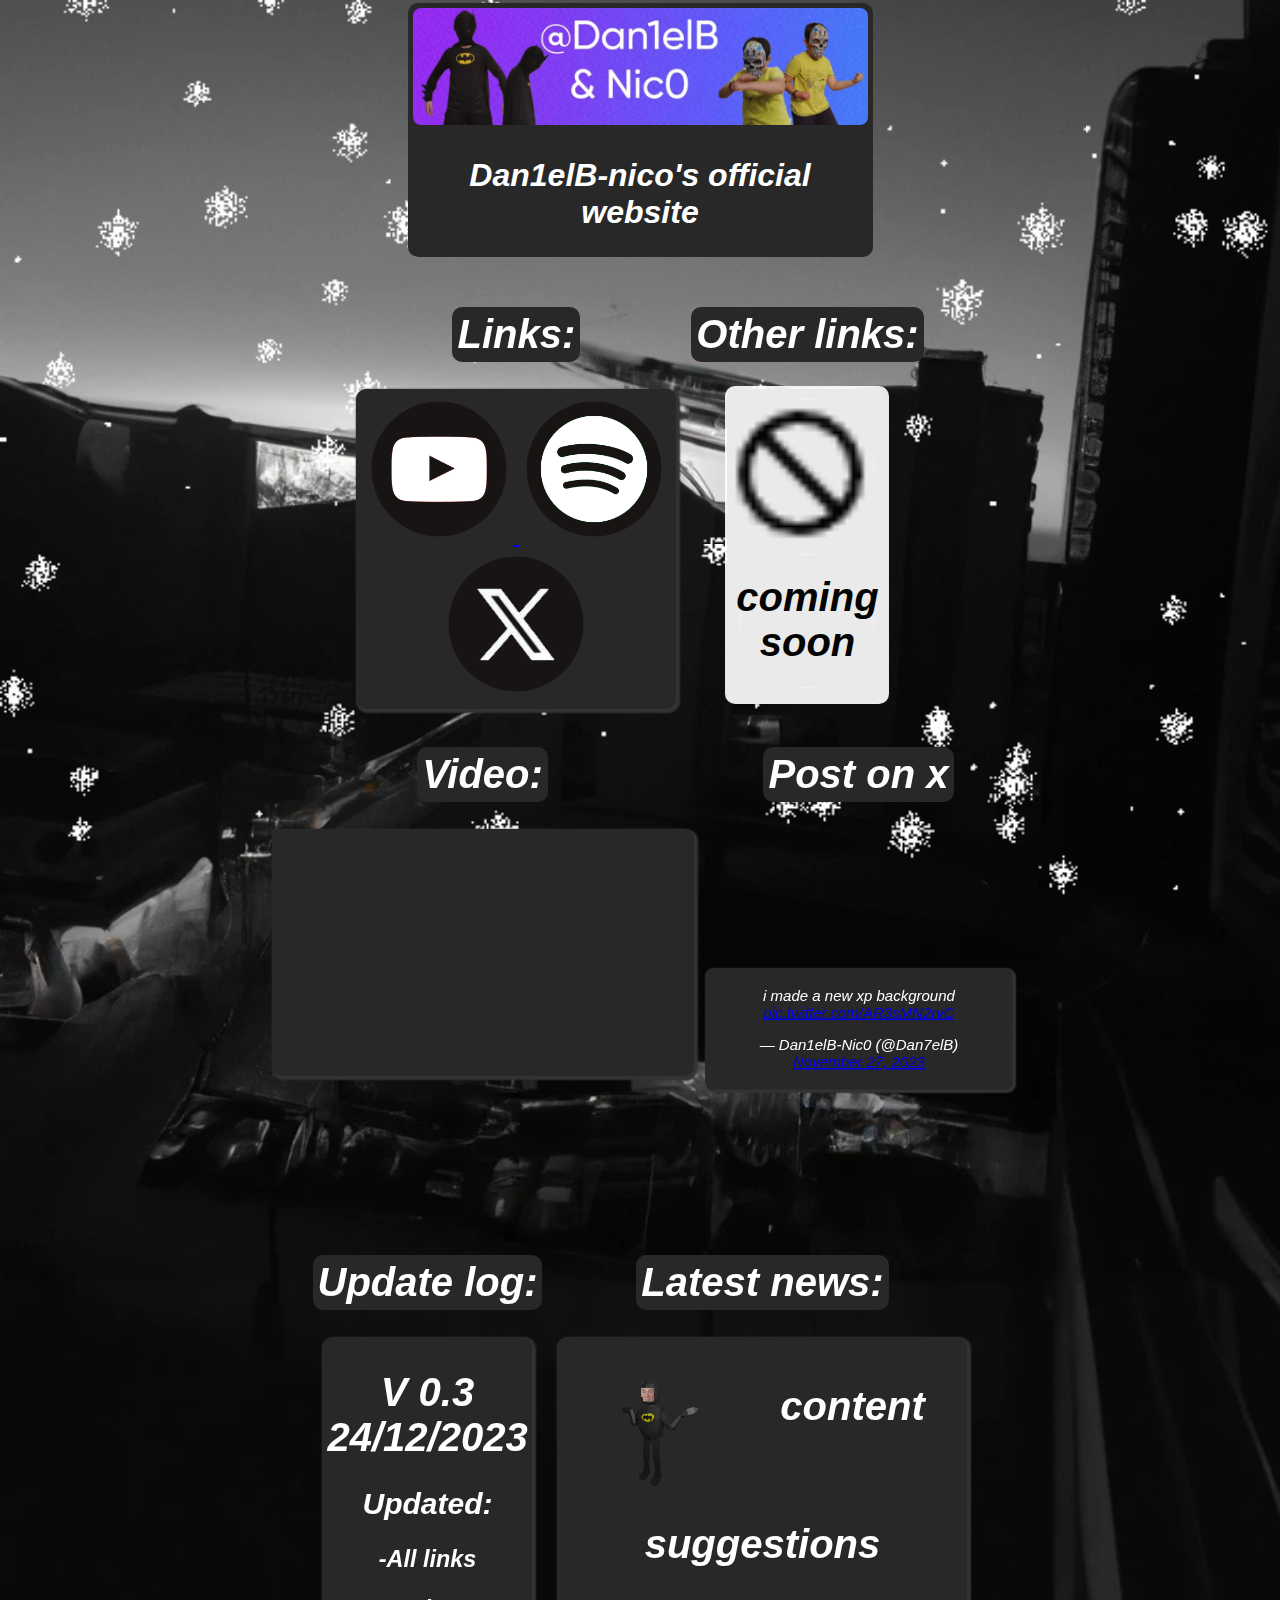
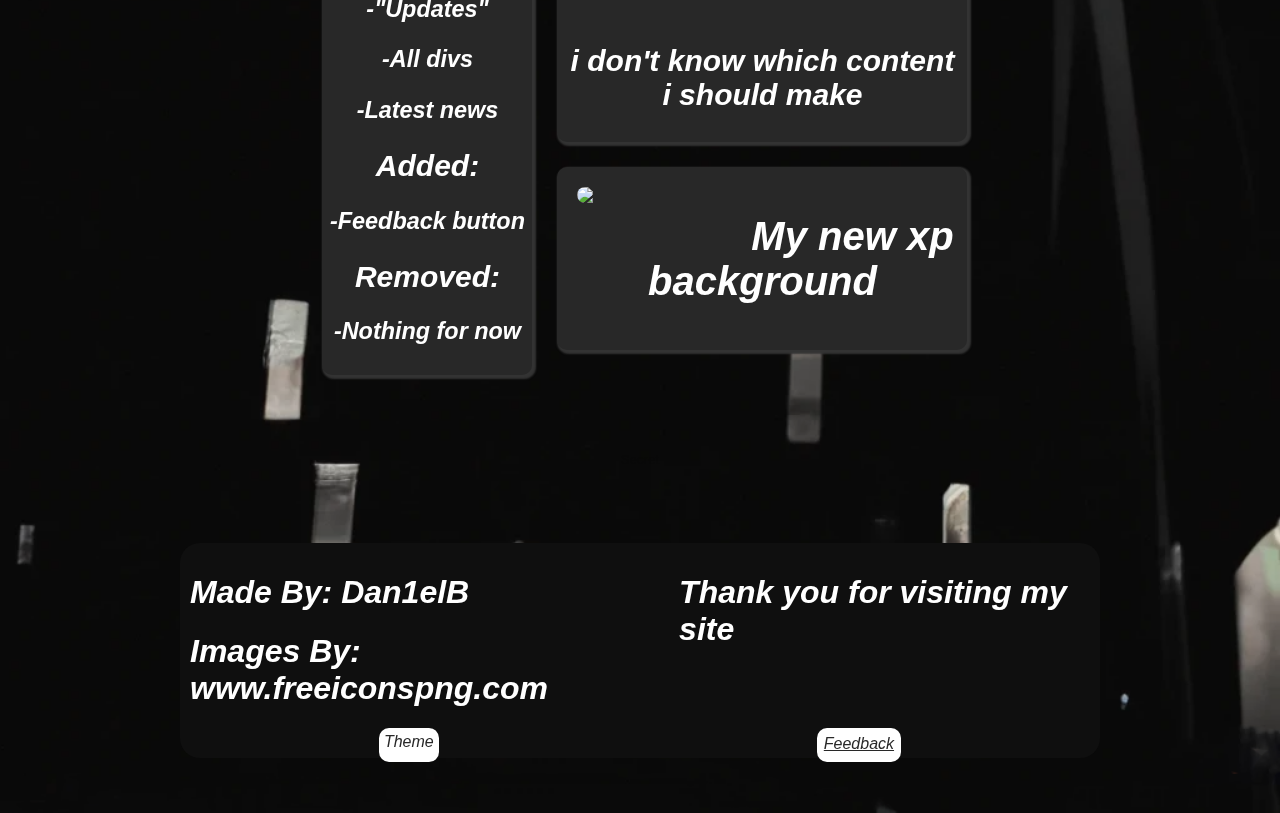
==== commit cc8a9148: "Add files via upload" ====
--- a/index.html
+++ b/index.html
@@ -108,16 +108,21 @@
           </article>
           <article>
             <div class="div div6">
-              <h1>V 0.2.5</h1>
-        <h2>Updated:</h2>
-              <h3>-"Updates"</h3>
-        <h3>-links</h3>
-        <h3>-news</h3>
-        <h3>-video</h3>
-        <h2>Added:</h2>
-        <h3>-snow!</h3>
+              <h1>V 0.3 24/12/2023</h1>
+				<h2>Updated:</h2>
+					<h3>-All links</h3>
+					<h3>-"Updates"</h3>
+					<h3>-All divs</h3>
+					<h3>-Latest news</h3>
+
+				<h2>Added:</h2>
+					<h3>-Feedback button</h3>
+
+				<h2>Removed:</h2>
+					<h3>-Nothing for now</h3>
+					
             </div>
-            </article>
+          </article>
         </div>
 
 
@@ -128,11 +133,11 @@
 
           <article>
             <div class="div div3">
-              <a href="https://twitter.com/Dan7elB/status/1729193395720171766">
-                <img class="img" src="Storage/Image/news.jpg"></img>
+              <a href="https://docs.google.com/forms/d/e/1FAIpQLScBBKHhT4EhVKq-WpE6QvkvFA3kRquSIvBkUPgcZX5f10N3iA/viewform?usp=sf_link">
+                <img class="img" src="Storage/Image/Idk.png"></img>
               </a>
-              <h1>my new xp background</h1>
-              <h1>i tried to make a new xp background</h1>
+              <h1 class="padding1">content suggestions</h1>
+              <h2 class="padding2">i don't know which content i should make</h2>
             </div>
           </article>
 
@@ -140,10 +145,10 @@
 
           <article>
             <div class="div div3">
-              <a href="https://twitter.com/Dan7elB/status/1718539584403882373">
-                <img class="img" src="Storage/Image/Idk.png"></img>
+              <a href="https://twitter.com/Dan7elB/status/1729193395720171766">
+                <img class="img" src="Storage/Image/news.jpg"></img>
               </a>
-              <h1 class="padding1">New 3d Character</h1>
+              <h1 class="padding1">My new xp background</h1>
             </div>
           </article>
         </div>
@@ -163,17 +168,20 @@
       
         
       <div>
-          <h1>Made By: Daniel</h1>
-          <h1>images By: www.freeiconspng.com</h1>
+          <h1>Made By: Dan1elB</h1>
+          <h1>Images By: www.freeiconspng.com</h1>
         </div>
         <div>
-          <h1>thank you for visiting my site</h1>
-
+          <h1>Thank you for visiting my site</h1>
+			
         </div>
         
     </div>
-    <label class="label" for="theme">Theme</label>
-    </footer> 
+	<div class="div10">
+		<label class="label" for="theme">Theme</label>
+		<a href="https://docs.google.com/forms/d/e/1FAIpQLSfCBEarJGjQLNguImNJqJCMzHE9sFNYhhqVxbzU2uLQ6cy9-w/viewform?usp=sf_link" class="btn1">Feedback</a>
+    </div>
+	</footer> 
 
 
 
--- a/Storage/style.css
+++ b/Storage/style.css
@@ -53,7 +53,7 @@
     text-align: center;
   }
   footer{
-	  padding: 10px;
+	padding: 10px;
     background-color: var(--color2);
 	border-radius: 20px;
 	margin-bottom: 55px;
@@ -82,7 +82,7 @@
     object-fit: cover;
   }
   .art1{
-    gap: 30px;
+    gap: 15px;
     display: flex;
     justify-content: center;
     flex-wrap: wrap;
@@ -106,6 +106,7 @@
 	color: var(--textcolor);
     border: 5px solid transparent;
     transition: all 0.3s ease;
+	box-shadow: 2px 2px 2px 2px #333333;
   }
 
   .div:hover{
@@ -170,6 +171,12 @@
 
   }
 
+  .div10{
+	  display: flex;
+	  justify-content: space-around;
+	  height: 20px;
+	  
+  }
   
   .img{
     width: 150px; 
@@ -197,13 +204,16 @@
     padding: 1px;
     border-radius: 10px;
   }
-  .padding1{
-    padding-top: 25px;
-    padding-bottom: 40px;
-  }
+
+.padding1{
+    padding-top: 15px;
+	padding-bottom: 15px;
+  }
+  
   .padding2{
-    background-color: red;
-  }
+    padding-top: 35px;
+  }
+
   .margin1{
     margin: 75px;
   }
@@ -220,6 +230,7 @@
   .link_img{
     border-radius: 50%;
     width: 150px;
+	height: 150px;
 	transition: all 0.2s ease;
 	transform:scale(0.90);
   }
@@ -268,20 +279,24 @@
 
   .label{
     background: var(--textcolor);
-	border-radius: 50%;
-	padding: 20px 5px 20px 5px;
-	width: 50px;
 	color: var(--color1);
-	box-shadow: 5px 15px 15px 5px #333333;
-	justify-content: flex-end;
-	position: relative;
-	left:50%;
+	padding: 5px;
+	border-radius: 10px;
+	height: 24px;
   }
 
 .art2{
 	display:flex;
 	justify-content: center;
 	color: var(--textcolor);
+}
+
+.btn1{
+	padding: 7px;
+	color: var(--color1);
+	background-color: var(--textcolor);
+	border-radius: 10px;
+	height: 20px;
 }
 
 .snow{
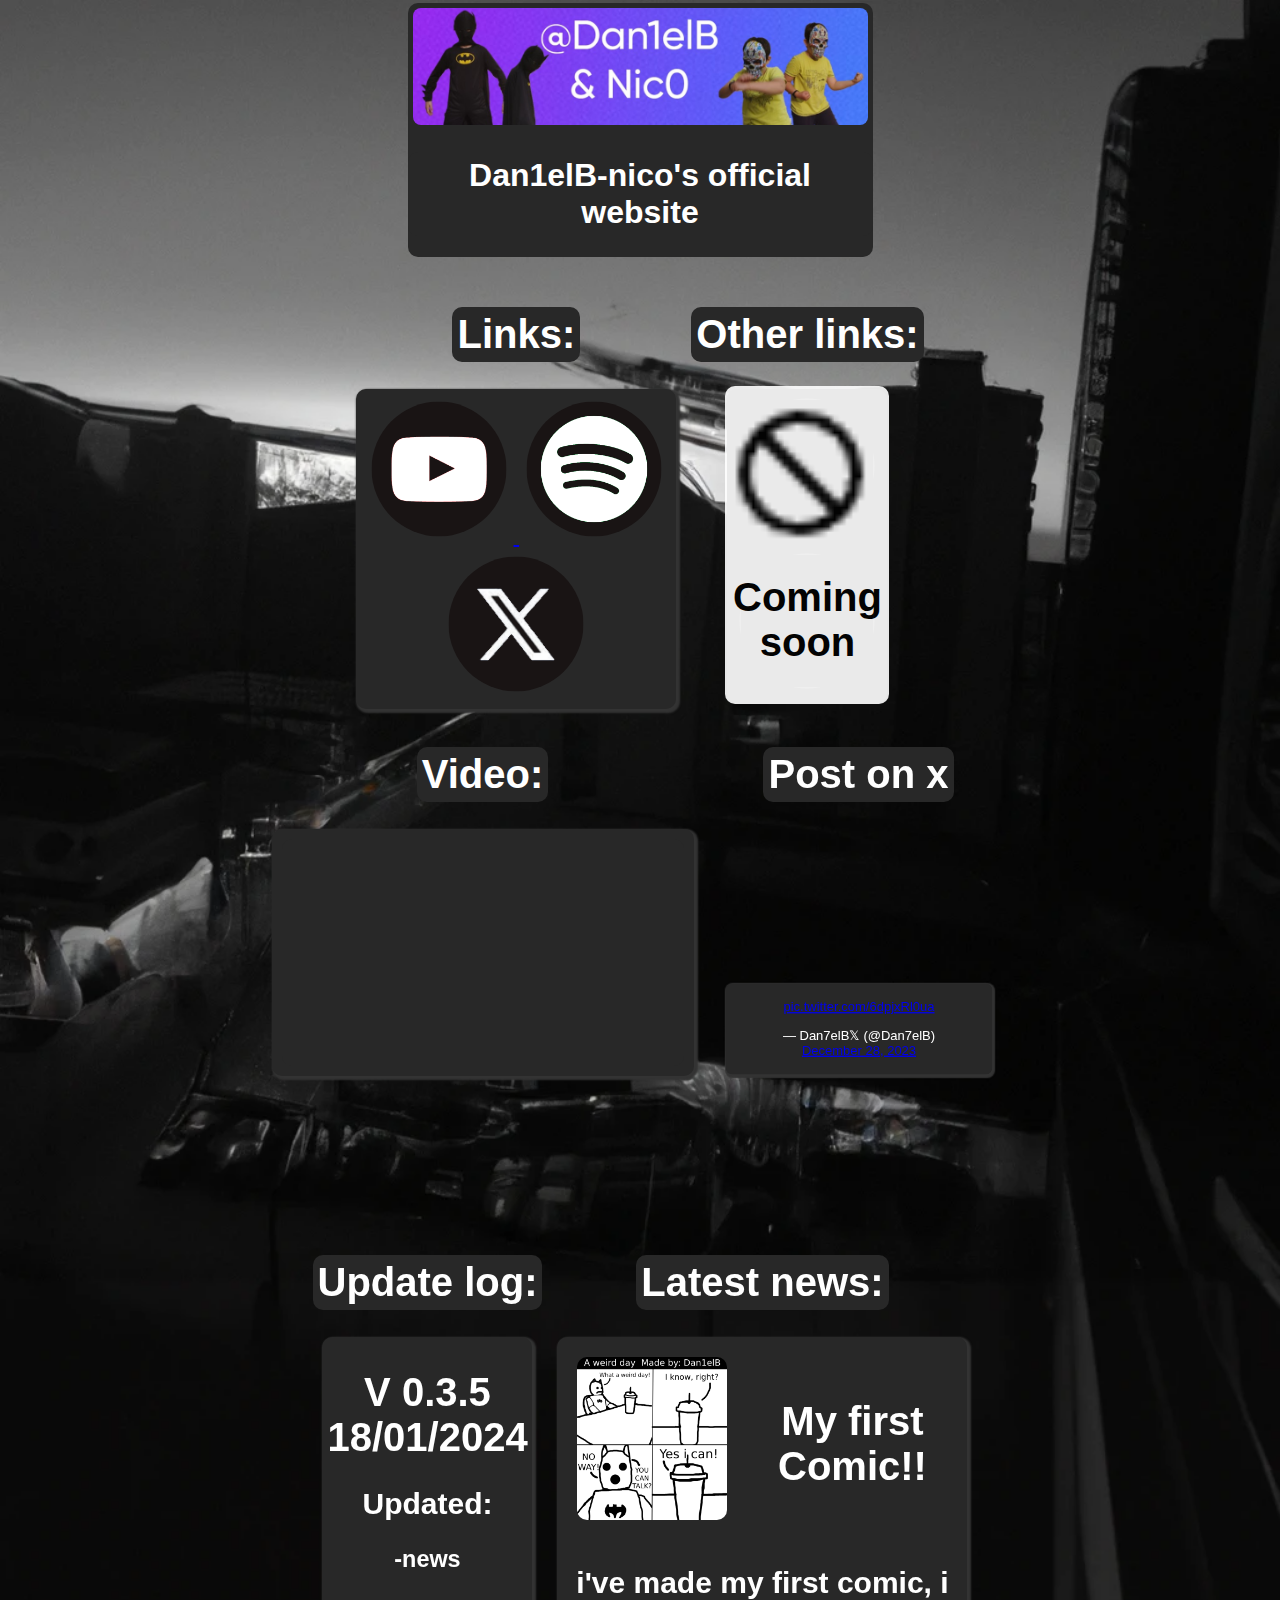
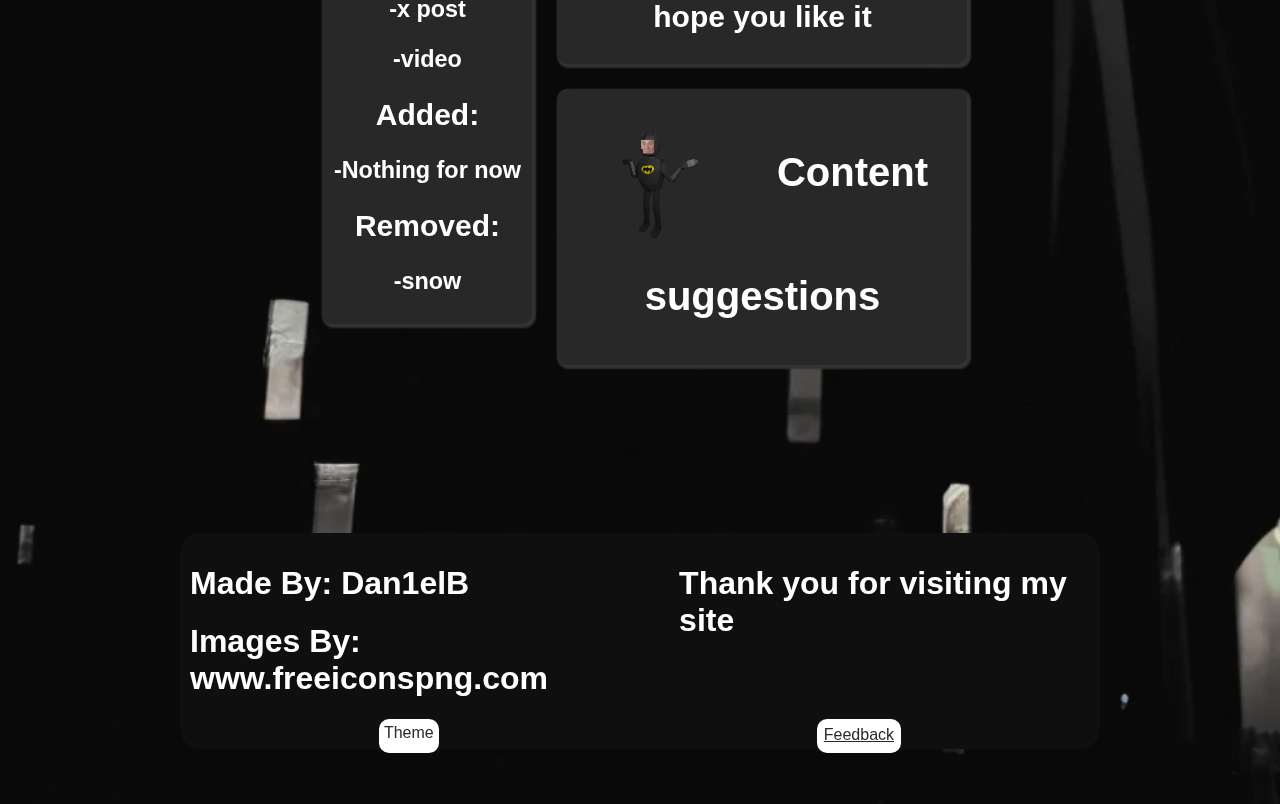
==== commit b23c46da: "Add files via upload" ====
--- a/index.html
+++ b/index.html
@@ -5,12 +5,7 @@
   <link rel="stylesheet" href="Storage/style.css">
 </head>
 <body>
-
 <input style="display: none;" type="checkbox" id="theme">
-
-<div class="snow"></div>
-
-
 
     <header>
       <div class="margin3">
@@ -69,7 +64,7 @@
 
             <div class="blockblack1">
               <img class="blockblack1_img" src="Storage/Image/block_icon.png">
-              <h1>coming soon</h1>
+              <h1>Coming soon</h1>
             </div>
           </article>
 
@@ -84,7 +79,7 @@
           </article>
 
           <article class="div h1-important">
-            <iframe src="https://www.youtube-nocookie.com/embed/kQIsXLVyXNg?si=Nz4r6MQL5KNnR25w" class="iframe" title="YouTube video player" frameborder="0" allow="accelerometer; autoplay; clipboard-write; encrypted-media; gyroscope; picture-in-picture; web-share" allowfullscreen></iframe>
+            <iframe class="iframe" width="560" height="315" src="https://www.youtube-nocookie.com/embed/QYRMn0qiTQI?si=IUBr1ifBtD_Z8jIT" title="YouTube video player" frameborder="0" allow="accelerometer; autoplay; clipboard-write; encrypted-media; gyroscope; picture-in-picture; web-share" allowfullscreen></iframe>
       </article>
           <div class="margin1"></div>
         </div>
@@ -95,7 +90,7 @@
           </article>
           <article class="x-post">
             <div class="div div9">
-              <blockquote class="twitter-tweet"><p lang="en" dir="ltr">i made a new xp background <a href="https://t.co/AR3sMN2rvC">pic.twitter.com/AR3sMN2rvC</a></p>&mdash; Dan1elB-Nic0 (@Dan7elB) <a href="https://twitter.com/Dan7elB/status/1729193395720171766?ref_src=twsrc%5Etfw">November 27, 2023</a></blockquote> <script async src="https://platform.twitter.com/widgets.js" charset="utf-8"></script>
+              <blockquote class="twitter-tweet"><p lang="zxx" dir="ltr"><a href="https://t.co/6dpjxRl0ua">pic.twitter.com/6dpjxRl0ua</a></p>&mdash; Dan7elB𝕏 (@Dan7elB) <a href="https://twitter.com/Dan7elB/status/1740417328704270384?ref_src=twsrc%5Etfw">December 28, 2023</a></blockquote> <script async src="https://platform.twitter.com/widgets.js" charset="utf-8"></script>
             </div>
           </article>
         </div>
@@ -108,19 +103,18 @@
           </article>
           <article>
             <div class="div div6">
-              <h1>V 0.3 24/12/2023</h1>
-				<h2>Updated:</h2>
-					<h3>-All links</h3>
-					<h3>-"Updates"</h3>
-					<h3>-All divs</h3>
-					<h3>-Latest news</h3>
+              <h1>V 0.3.5 18/01/2024</h1>
+              <h2>Updated:</h2>
+                <h3>-news</h3>
+                <h3>-x post</h3>
+                <h3>-video</h3>
 
-				<h2>Added:</h2>
-					<h3>-Feedback button</h3>
+              <h2>Added:</h2>
+                <h3>-Nothing for now</h3>
 
-				<h2>Removed:</h2>
-					<h3>-Nothing for now</h3>
-					
+              <h2>Removed:</h2>
+                <h3>-snow</h3>
+                
             </div>
           </article>
         </div>
@@ -133,11 +127,11 @@
 
           <article>
             <div class="div div3">
-              <a href="https://docs.google.com/forms/d/e/1FAIpQLScBBKHhT4EhVKq-WpE6QvkvFA3kRquSIvBkUPgcZX5f10N3iA/viewform?usp=sf_link">
-                <img class="img" src="Storage/Image/Idk.png"></img>
+              <a href="https://twitter.com/Dan7elB/status/1740007560009392232">
+                <img class="img" src="Storage/Image/news1.png"></img>
               </a>
-              <h1 class="padding1">content suggestions</h1>
-              <h2 class="padding2">i don't know which content i should make</h2>
+              <h1 class="padding1">My first Comic!!</h1>
+              <h2 class="padding2">i've made my first comic, i hope you like it</h2>
             </div>
           </article>
 
@@ -145,10 +139,10 @@
 
           <article>
             <div class="div div3">
-              <a href="https://twitter.com/Dan7elB/status/1729193395720171766">
-                <img class="img" src="Storage/Image/news.jpg"></img>
+              <a href="https://docs.google.com/forms/d/e/1FAIpQLScBBKHhT4EhVKq-WpE6QvkvFA3kRquSIvBkUPgcZX5f10N3iA/viewform?usp=sf_link">
+                <img class="img" src="Storage/Image/Idk.png"></img>
               </a>
-              <h1 class="padding1">My new xp background</h1>
+              <h1 class="padding1">Content suggestions</h1>
             </div>
           </article>
         </div>
--- a/Storage/style.css
+++ b/Storage/style.css
@@ -6,22 +6,21 @@
 
   input:checked~*{
 	--textcolor: black;
-    --color1: white;
+  --color1: white;
 	--color2: rgb(230,230,230);
   }
   
   
   body{
-	display: flex;
-	justify-content: center;
-	align-items:center;
-	flex-direction: column;
-	
+    display: flex;
+    justify-content: center;
+    align-items:center;
+    flex-direction: column;
+    
     font-family: Arial;
     background-image:url("Image/Background2.png");
     background-size: cover;
     background-repeat: no-repeat;
-    font-style: italic;
     margin: 0;
     background-attachment: fixed;
 	
@@ -163,7 +162,7 @@
   }
   
   .div9{
-	transform:scale(0.75);
+	transform:scale(0.65);
     background-color: var(--color1);
     width:400px;
     border-radius: 10px;
@@ -206,7 +205,7 @@
   }
 
 .padding1{
-    padding-top: 15px;
+    padding-top: 30px;
 	padding-bottom: 15px;
   }
   
@@ -297,13 +296,4 @@
 	background-color: var(--textcolor);
 	border-radius: 10px;
 	height: 20px;
-}
-
-.snow{
-	position: fixed;
-	top: 0px;
-	left: 0px;
-	width: 100%;
-	height: 100%;
-	z-index: -1;
 }